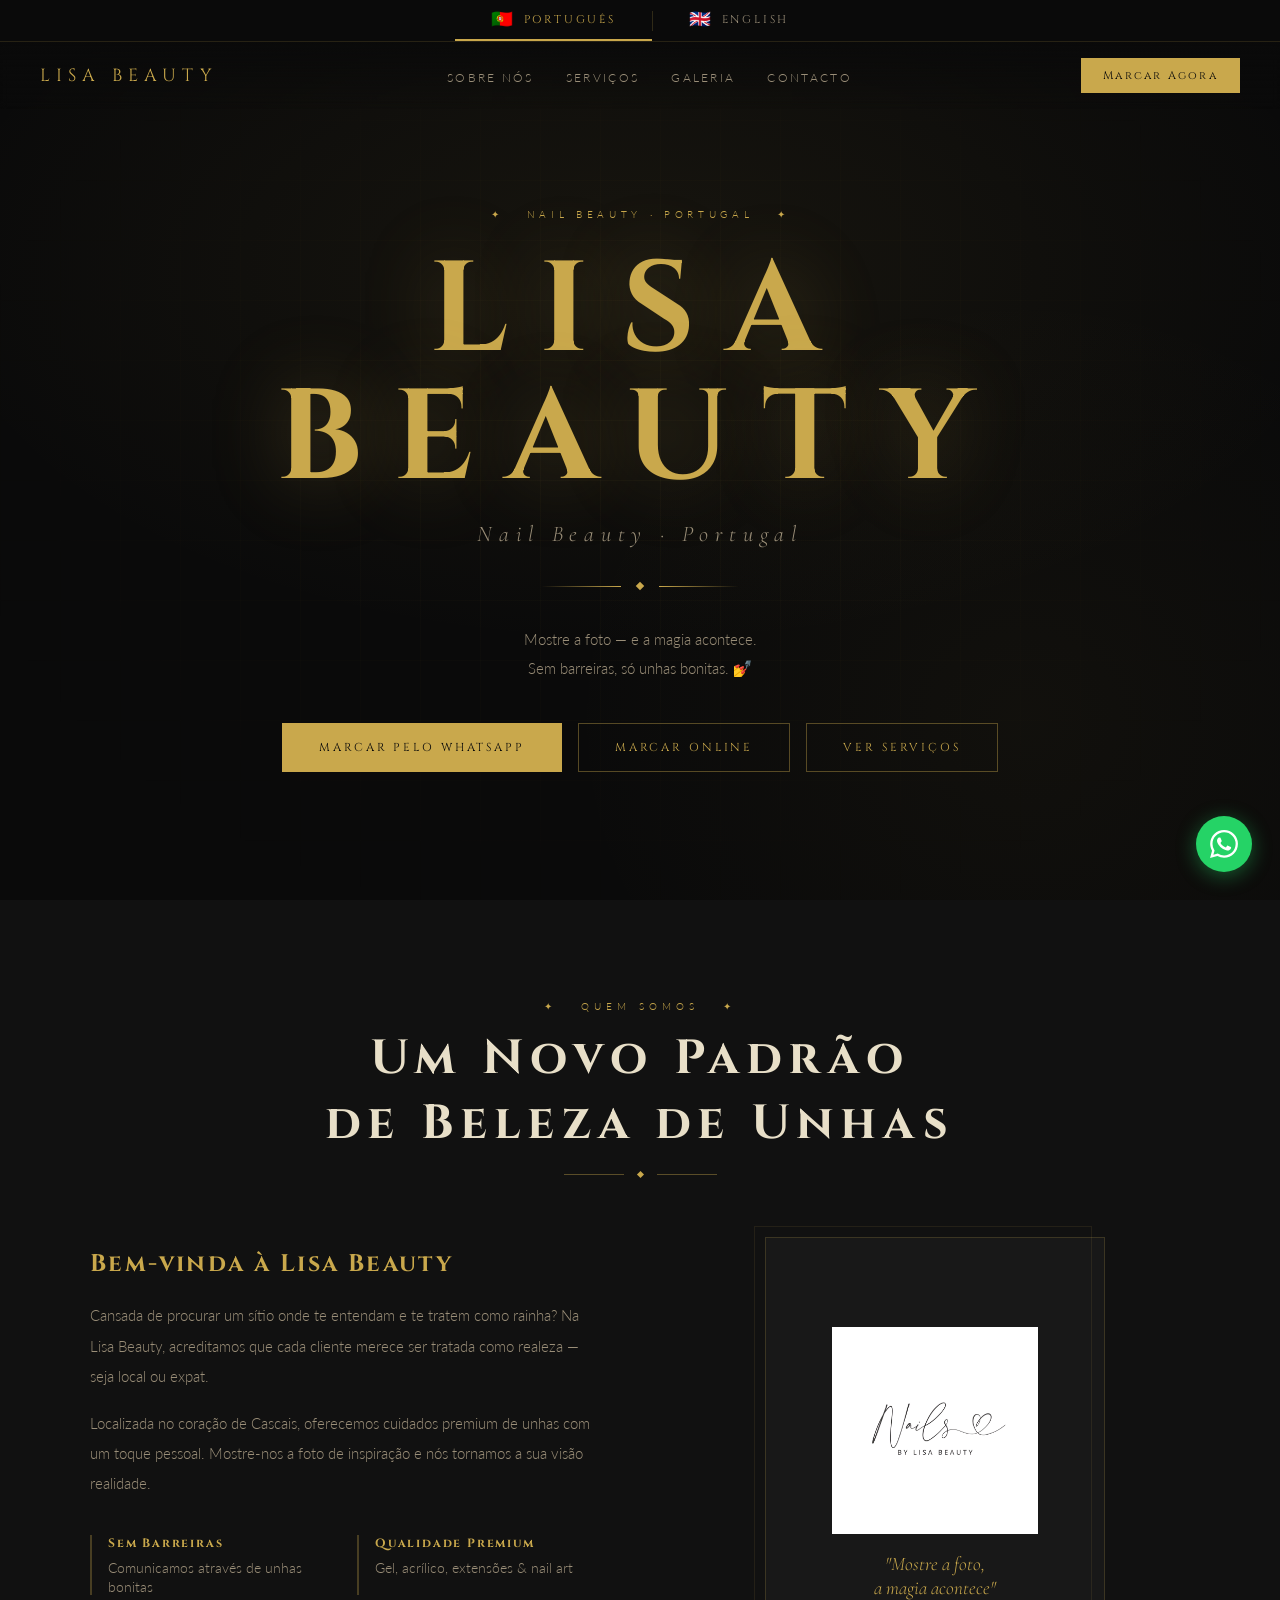
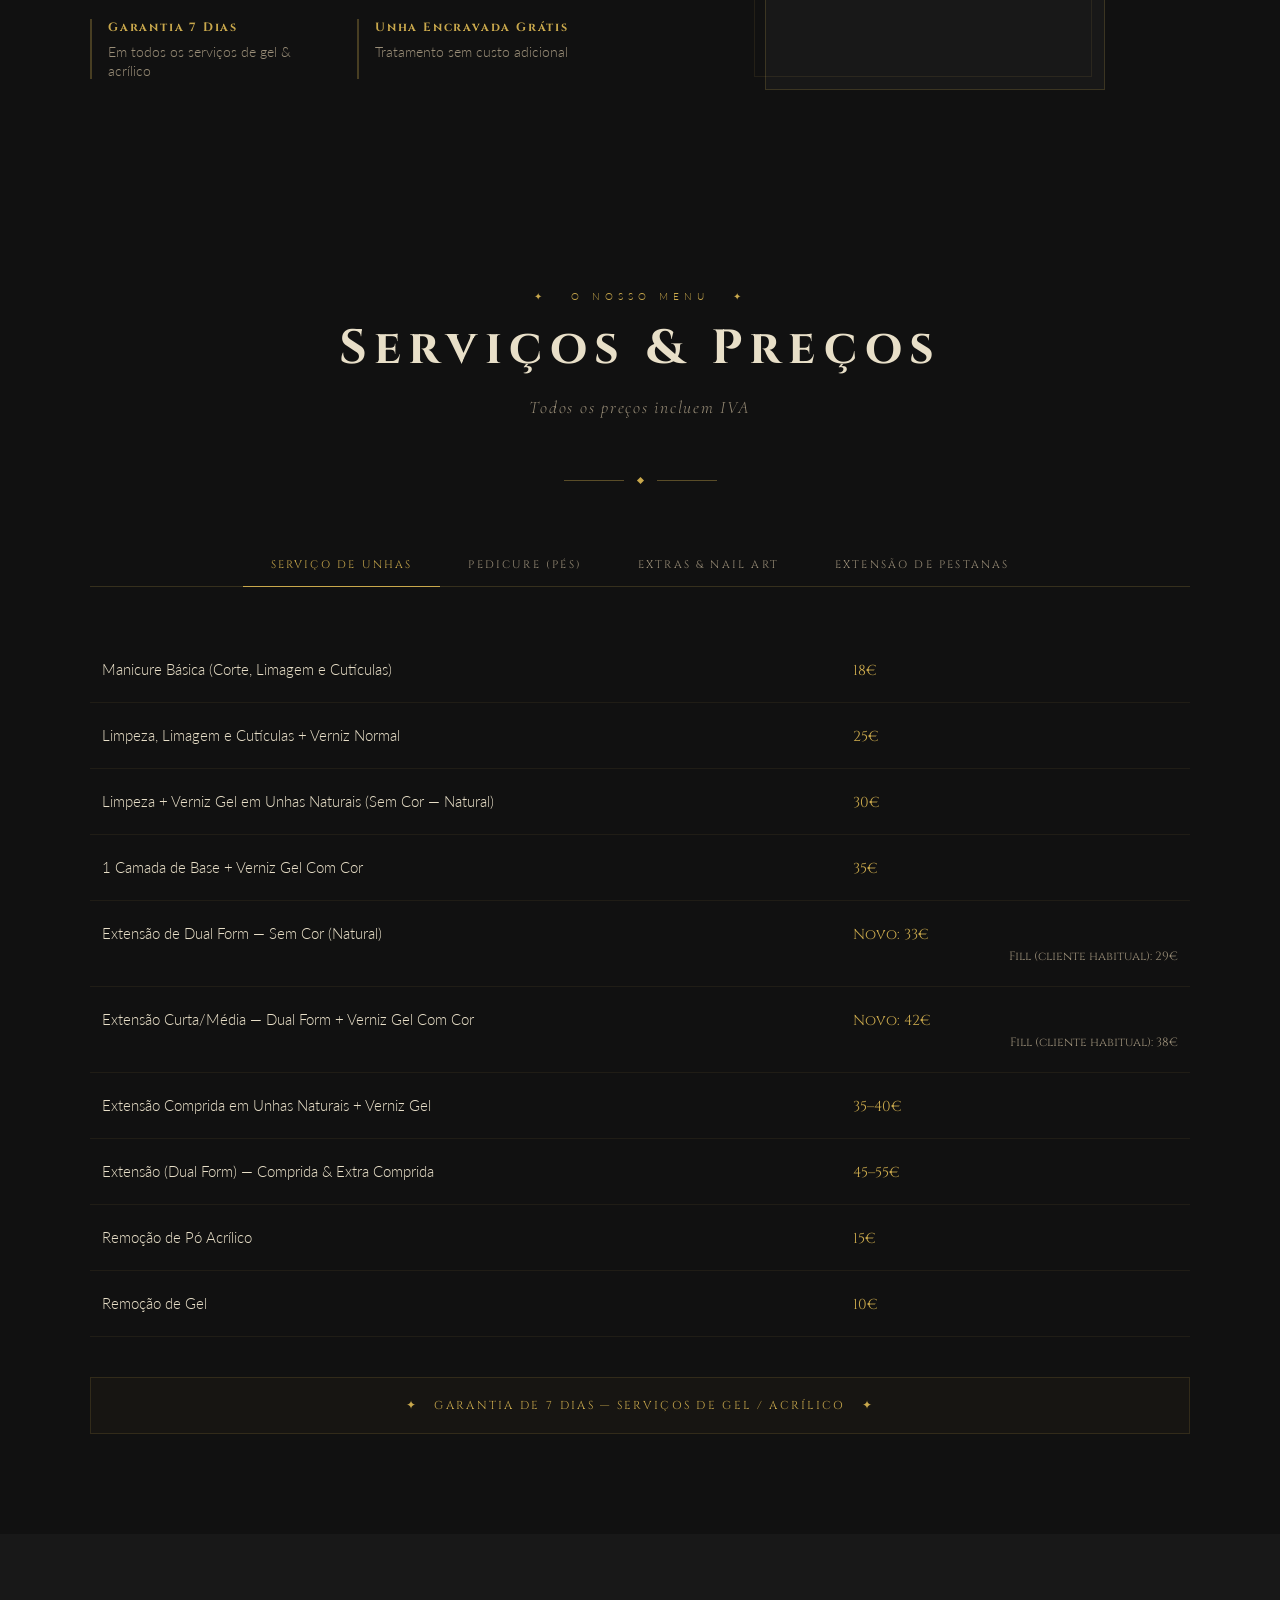
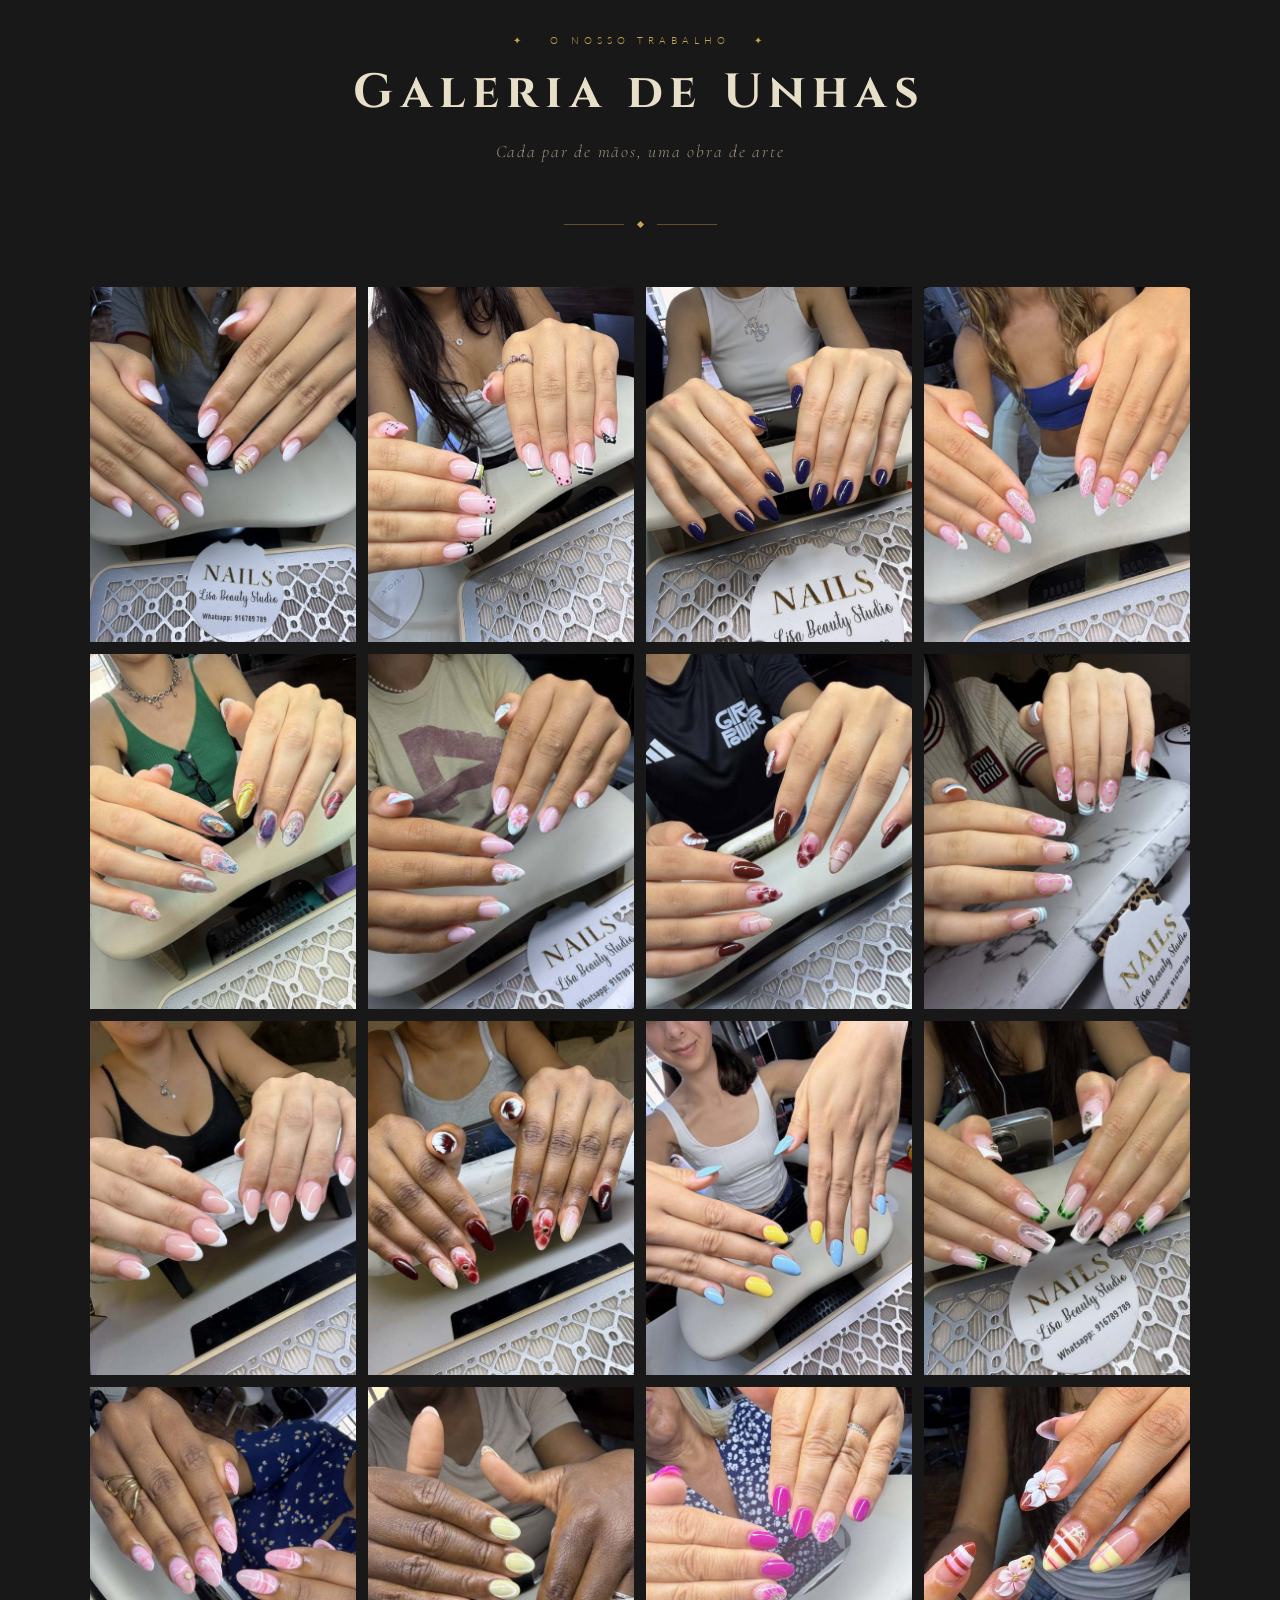
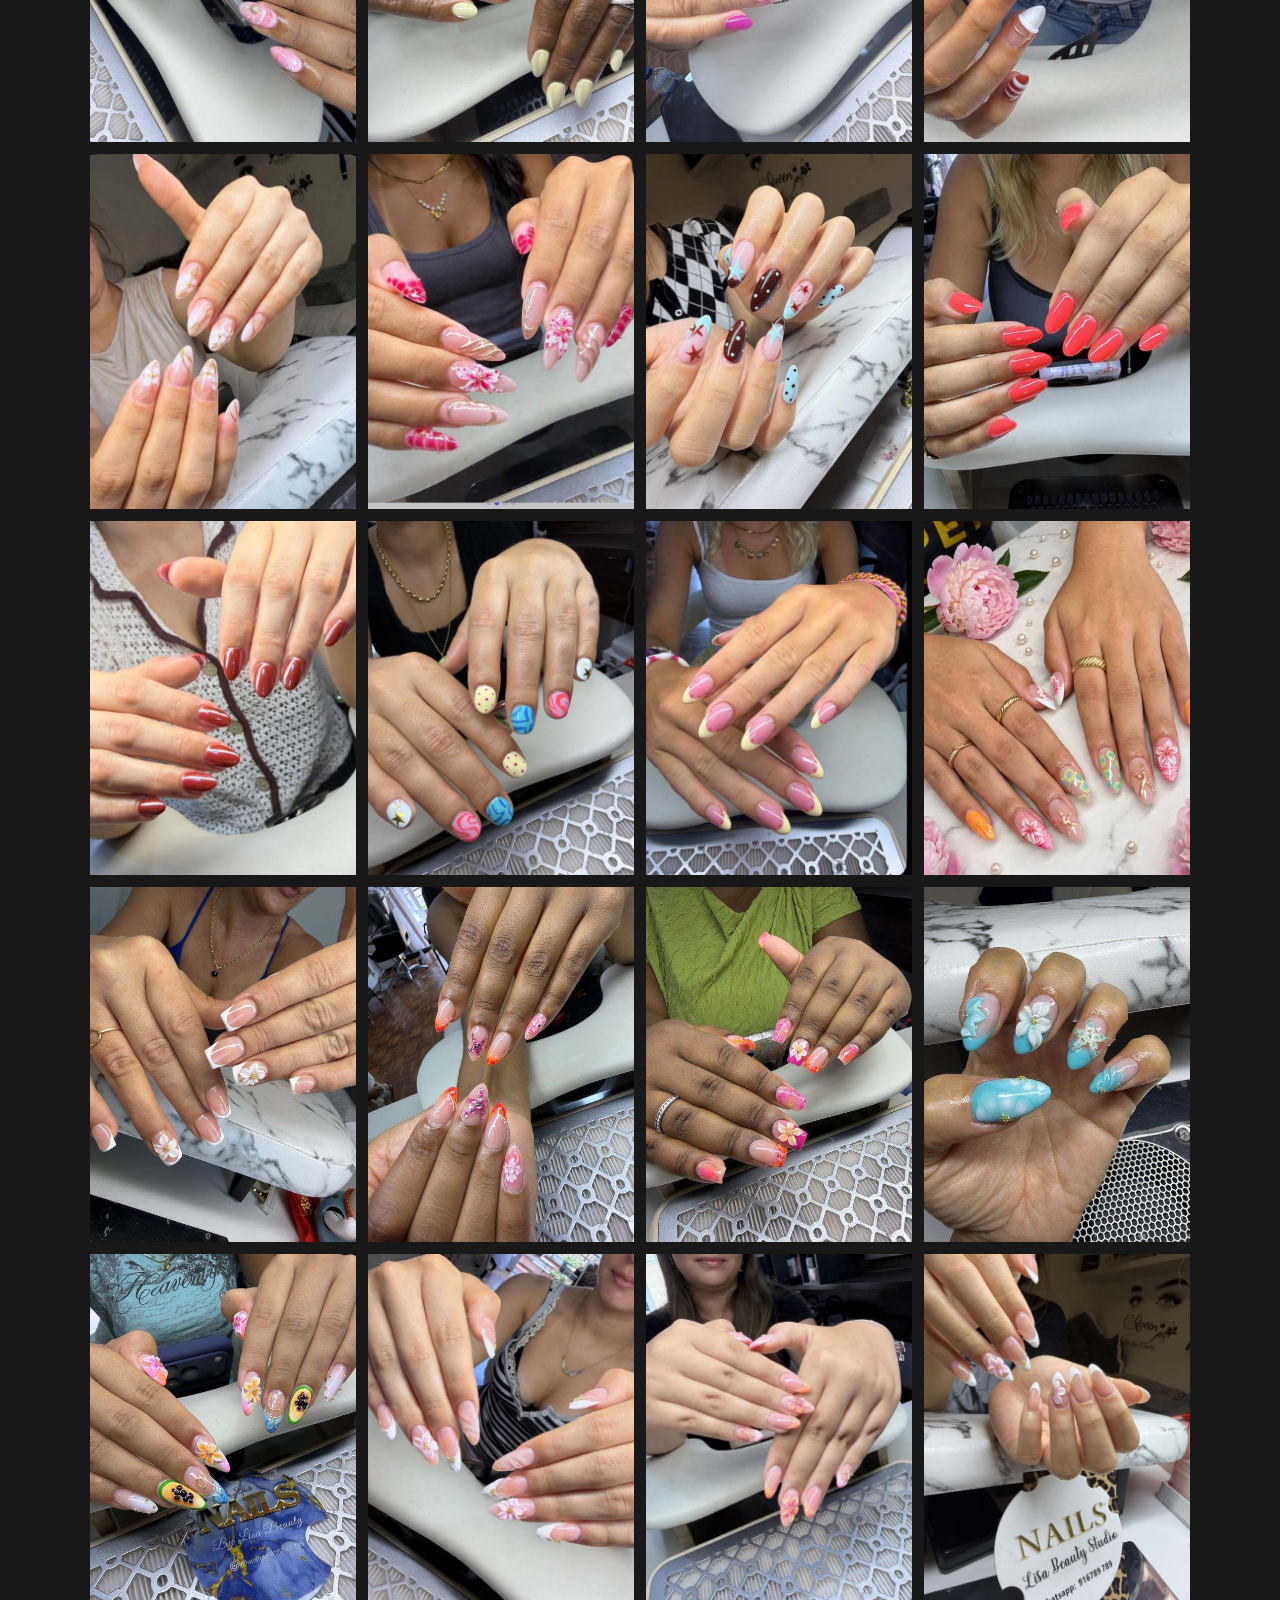
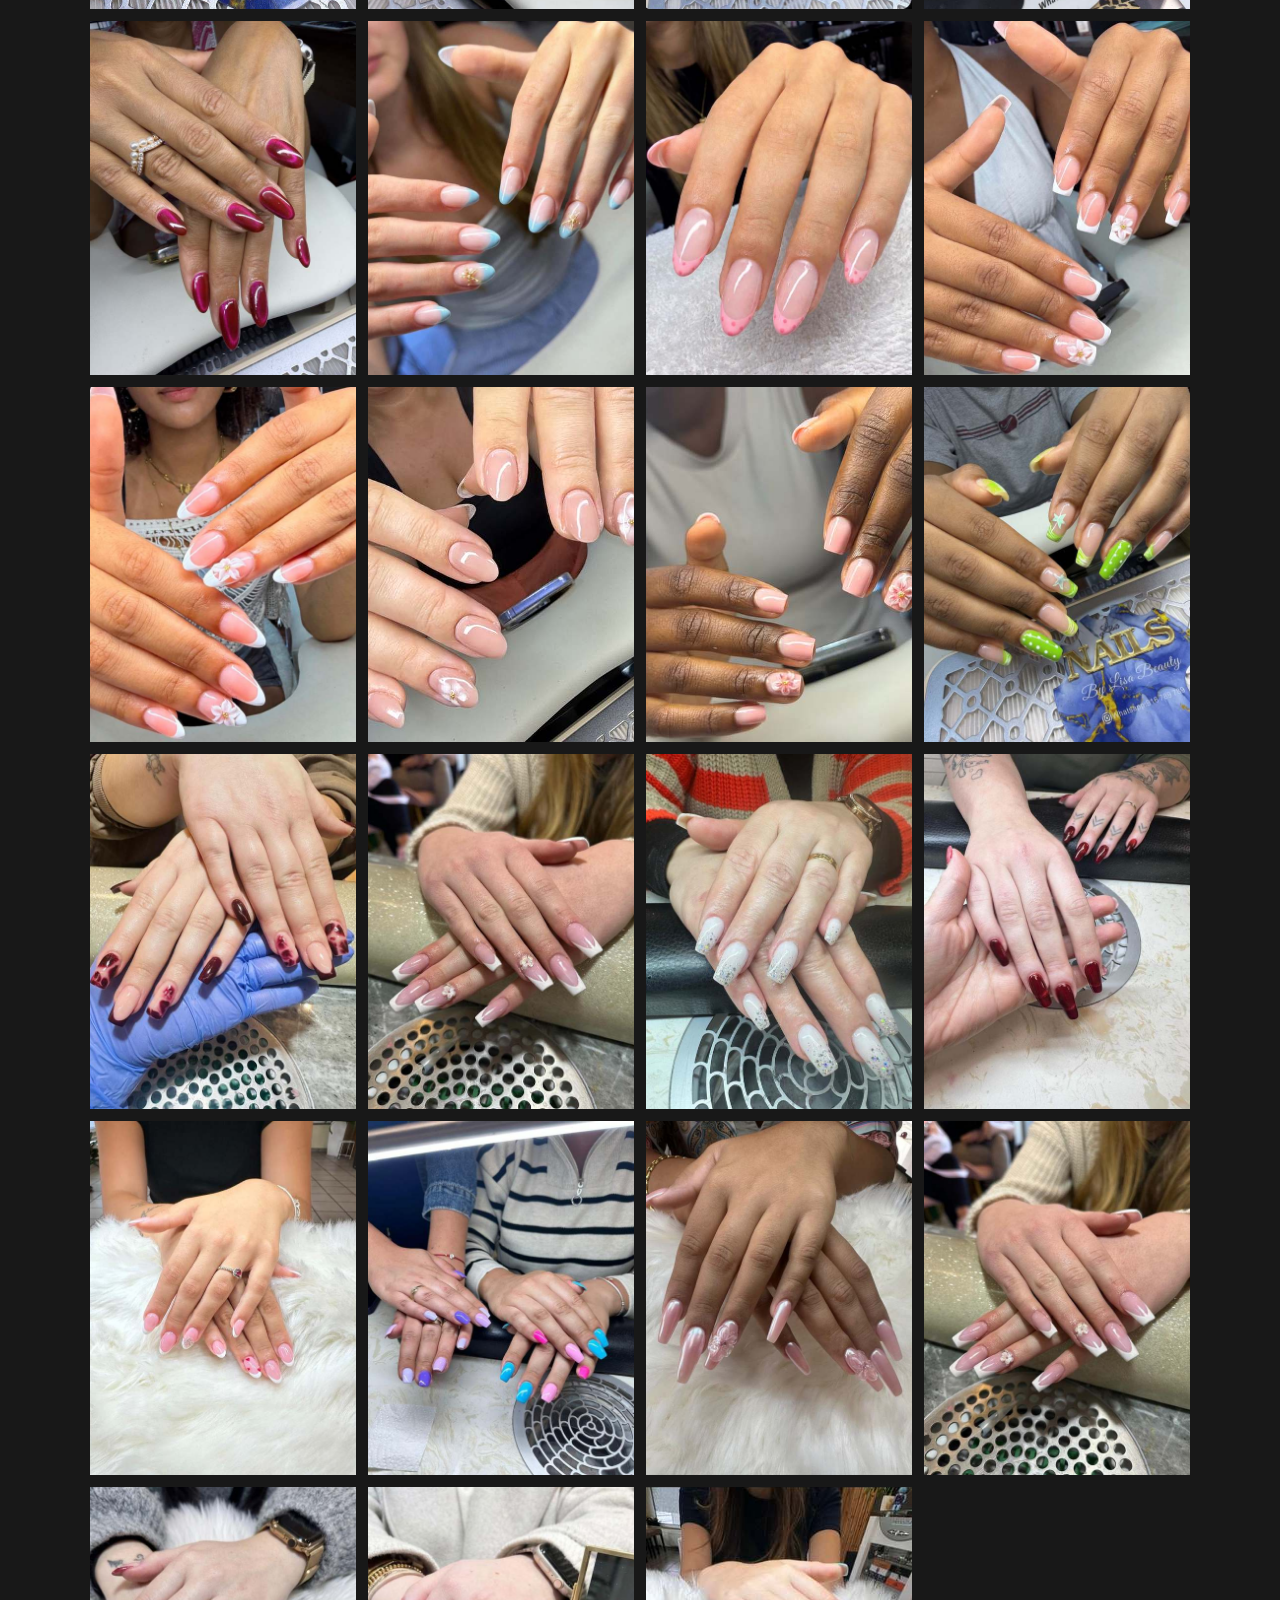
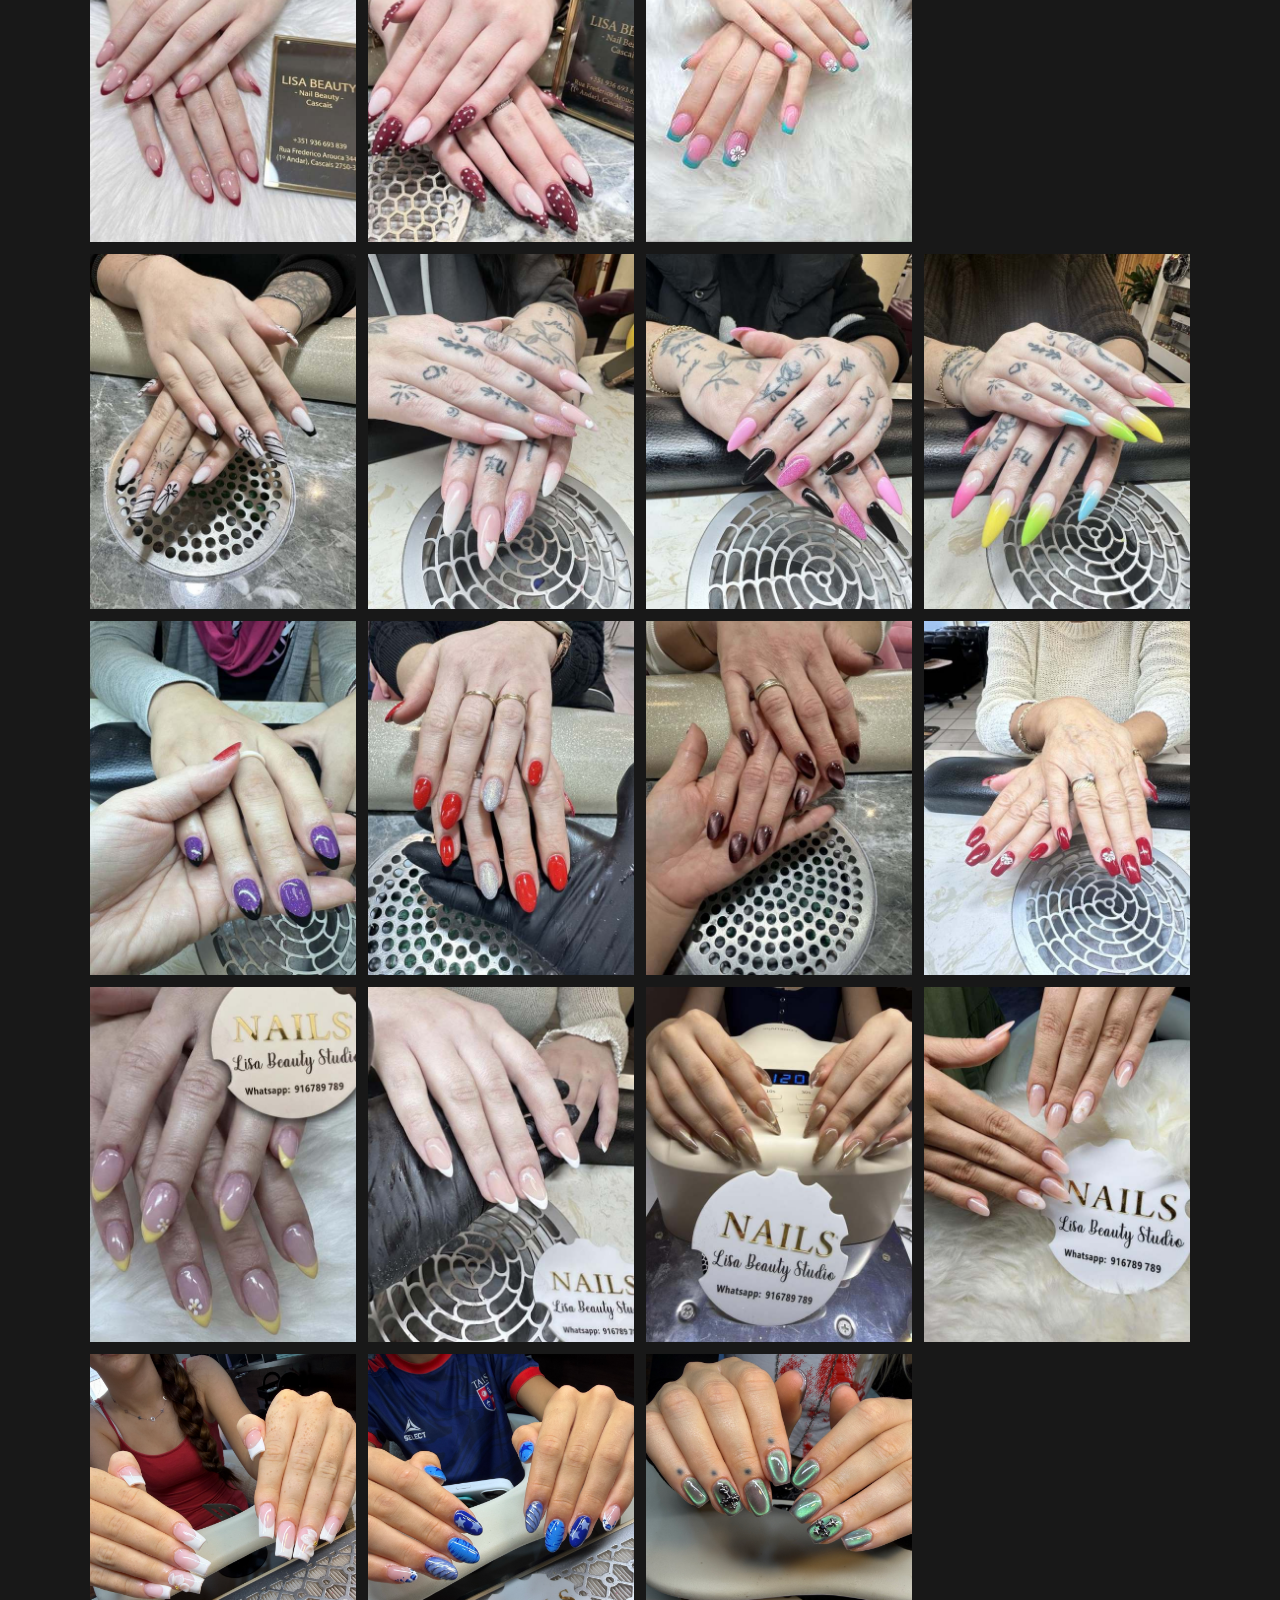
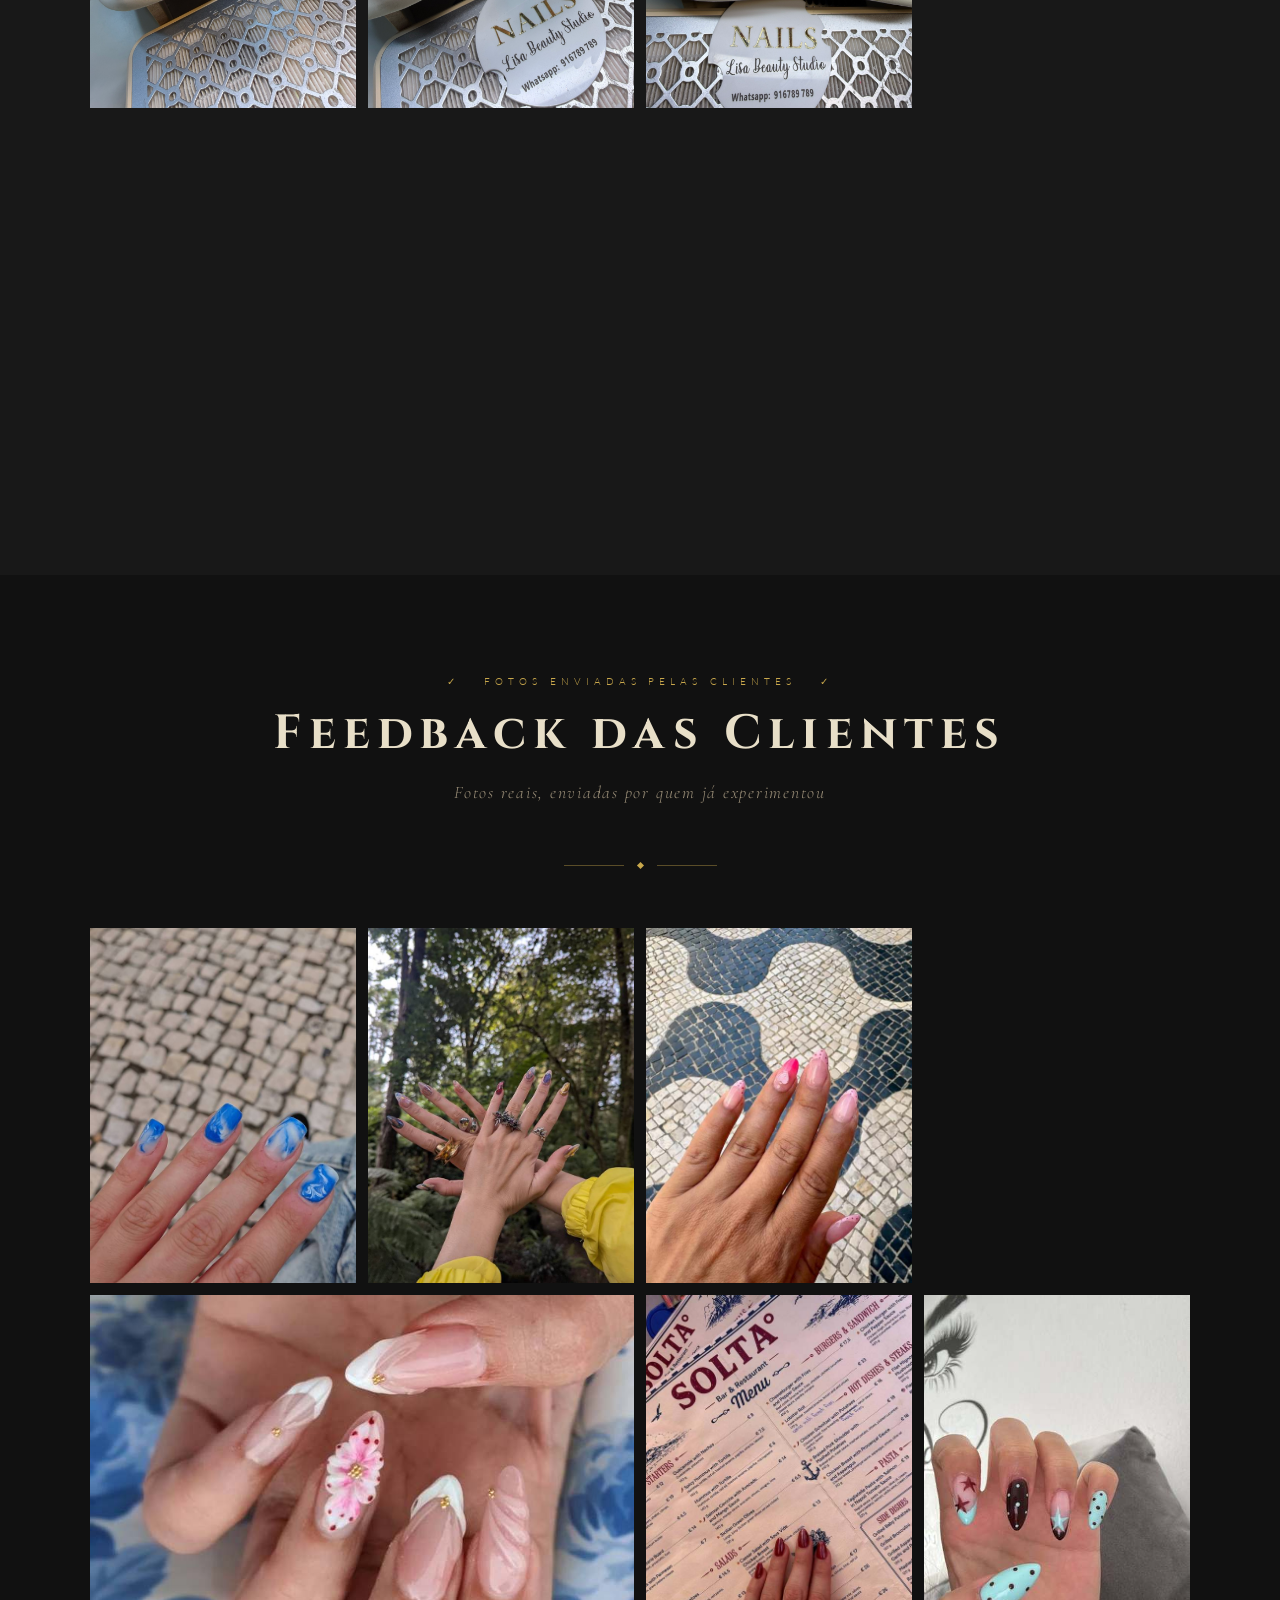
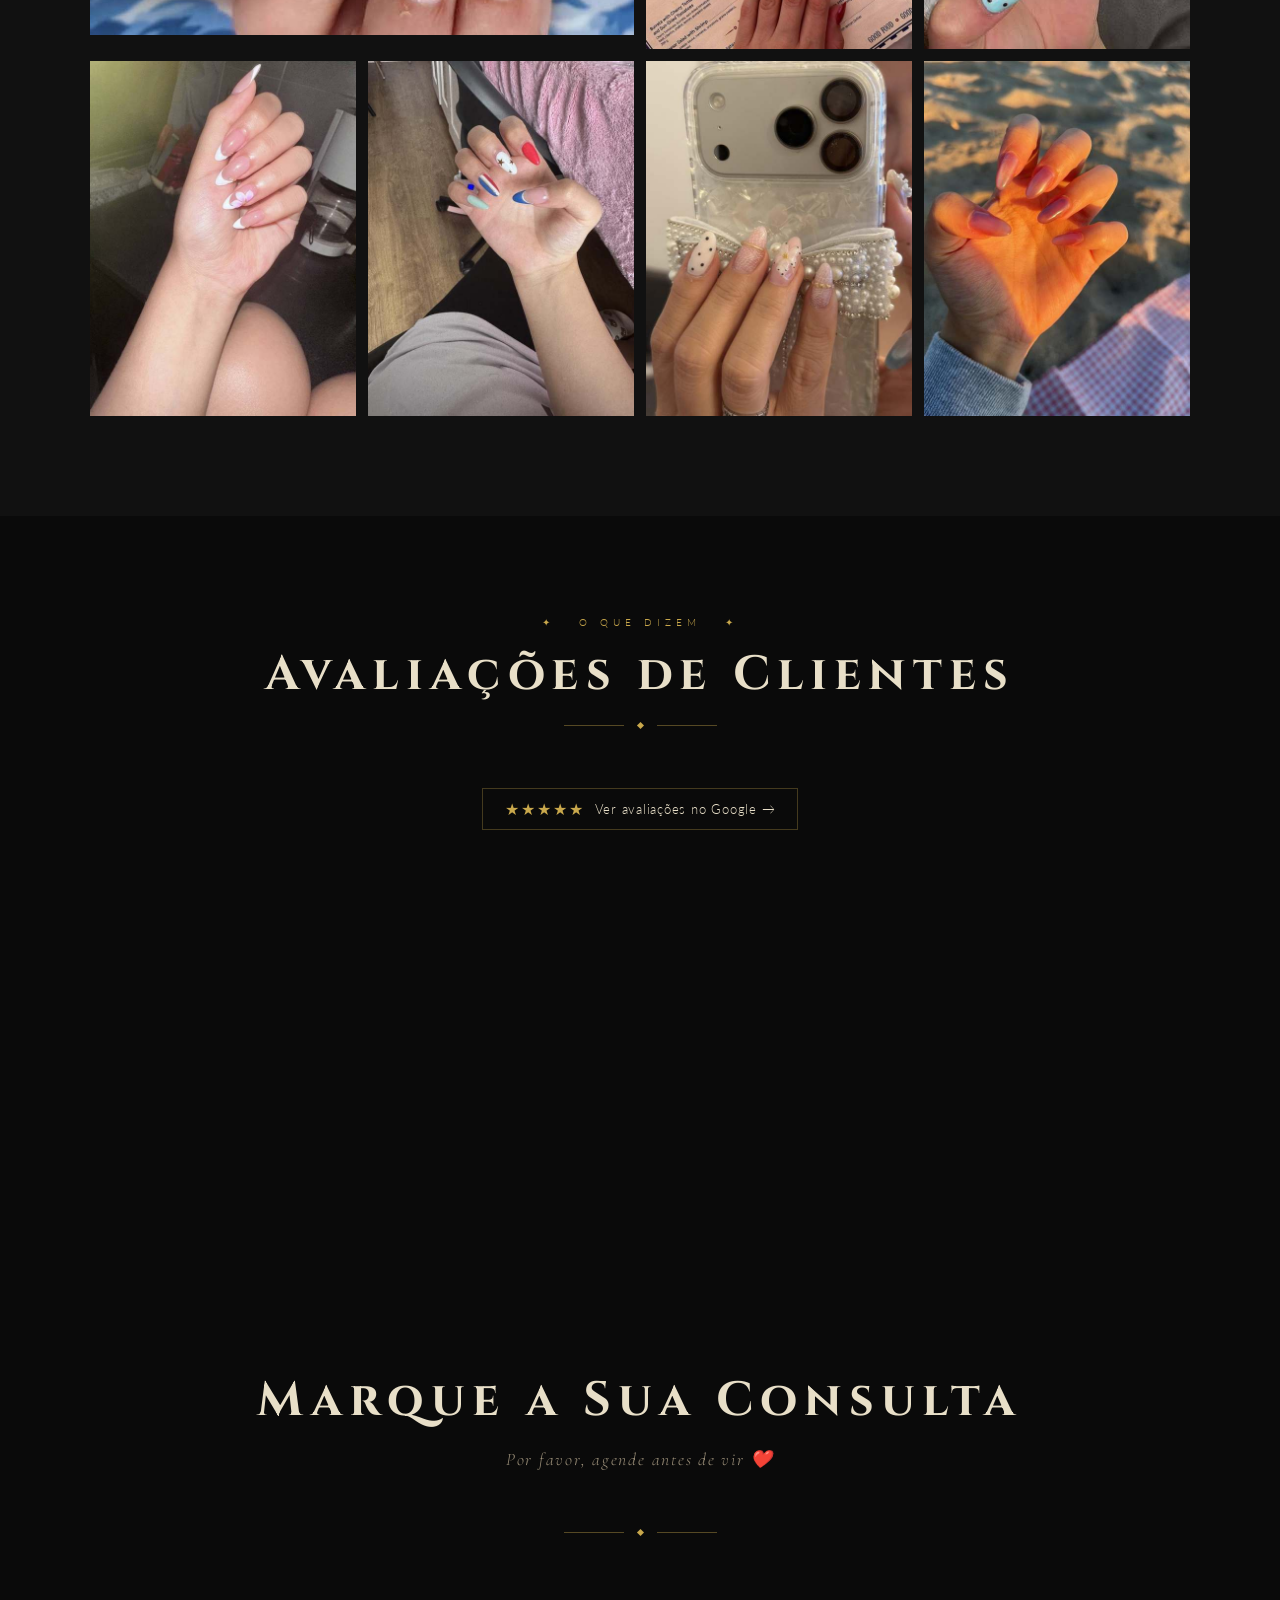
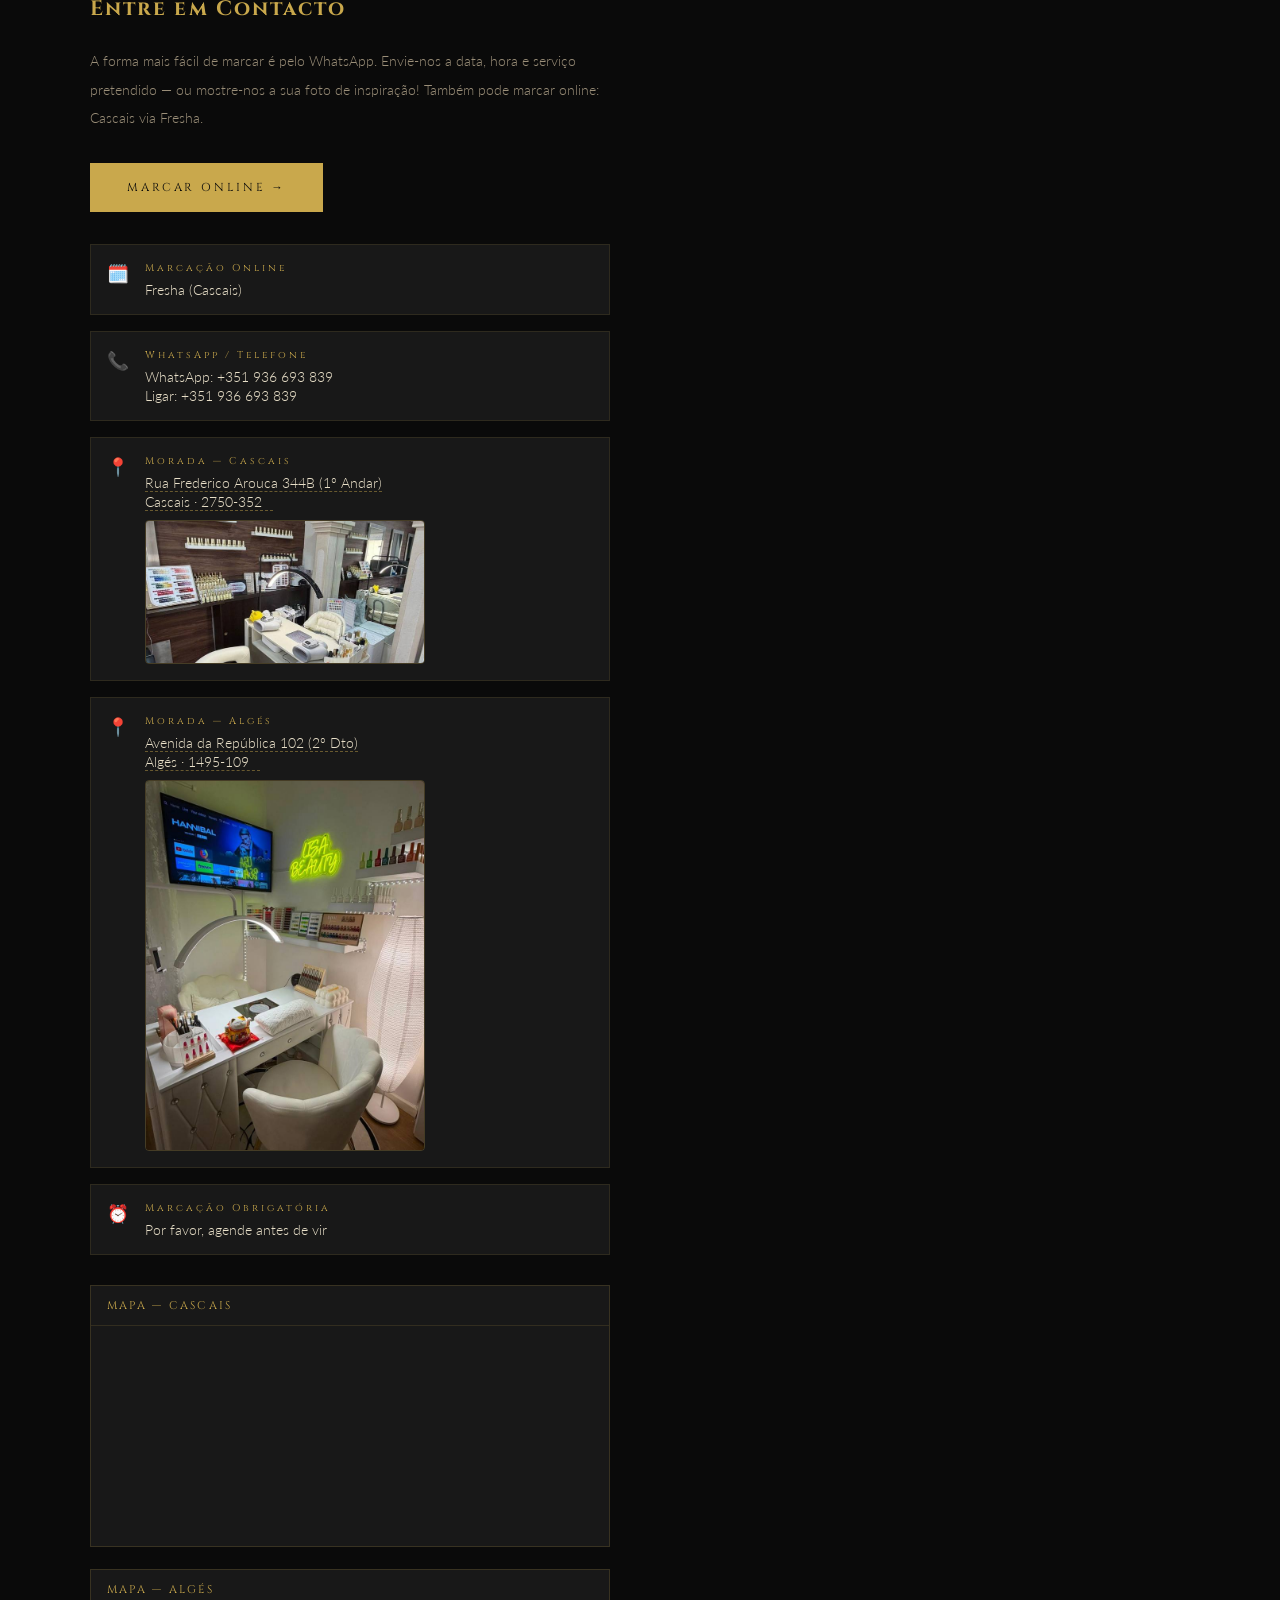
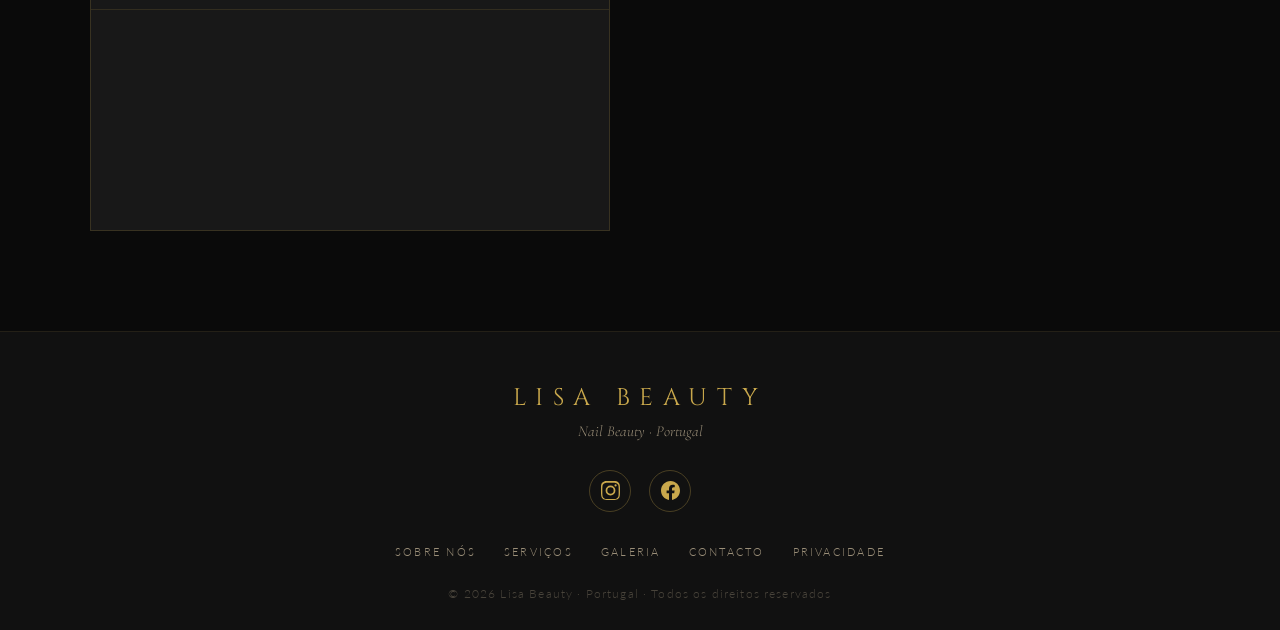
==== index.html @ 46f369a6 "Add files via upload" ====
<!DOCTYPE html>
<html lang="pt-PT">
<head>
<meta charset="UTF-8">
<meta name="viewport" content="width=device-width, initial-scale=1.0">
<title>Lisa Beauty · Nail Beauty · Portugal</title>
<!-- Google tag (gtag.js) -->
<script async src="https://www.googletagmanager.com/gtag/js?id=AW-18205632597"></script>
<script>
  window.dataLayer = window.dataLayer || [];
  function gtag(){dataLayer.push(arguments);}
  gtag('js', new Date());
  // 'allow_enhanced_conversions' MUST be true for Enhanced Conversions (Step 3)
  gtag('config', 'AW-18205632597', { 'allow_enhanced_conversions': true });
</script>

<!-- Event snippet for "Book appointment (2)" now lives on obrigado.html
     (thank-you page). It was firing here on every homepage load before,
     which counted every visitor as a conversion — moved so it only
     fires when someone actually finishes the WhatsApp booking form. -->

<!-- ============================================================
     LISA BEAUTY - GOOGLE ADS CONVERSION TRACKING (v2)
     1) gtag_report_conversion : fires click conversions safely (beacon)
     2) Enhanced Conversions   : SHA-256 hashed email/phone (Step 3)
     3) Booking widget listener: redirects to thank-you page (Step 1)
     ============================================================ -->
<script>
/* ----------------------------------------------------------
   1) CLICK CONVERSIONS (WhatsApp buttons)
   FIX: the old version used event_callback + window.location,
   which navigated the CURRENT tab even though the link already
   opened WhatsApp in a NEW tab (target="_blank"). Result:
   WhatsApp opened twice and hits were sometimes lost.
   'transport_type: beacon' guarantees the hit is delivered
   even if the browser navigates away immediately (fixes
   "conversion loss" on iPhone/Safari).
   ---------------------------------------------------------- */
function gtag_report_conversion(url) {
  // Conversion 1: WhatsApp button click
  gtag('event', 'conversion', {
    'send_to': 'AW-18205632597/nLTXCN_f57kcENXQj-1D',
    'transport_type': 'beacon'
  });
  // Conversion 2: Contact (1)
  gtag('event', 'conversion', {
    'send_to': 'AW-18205632597/2NX9CL6IxbocENXQj-lD',
    'value': 1.0,
    'currency': 'EUR',
    'transport_type': 'beacon'
  });
  return true; // let the link's default behavior open WhatsApp normally
}

/* ----------------------------------------------------------
   2) ENHANCED CONVERSIONS HELPERS (Step 3)
   Google requires data to be NORMALIZED then SHA-256 hashed:
   - email : trim + lowercase
   - phone : E.164 format (+351XXXXXXXXX) BEFORE hashing
   - names : trim + lowercase
   Hashing is done locally with the browser's Web Crypto API,
   so raw personal data never leaves the page unhashed.
   ---------------------------------------------------------- */
async function lbSha256(value) {
  const data = new TextEncoder().encode(value);
  const digest = await crypto.subtle.digest('SHA-256', data);
  return Array.from(new Uint8Array(digest))
    .map(b => b.toString(16).padStart(2, '0'))
    .join('');
}

function lbNormalizeEmail(email) {
  return (email || '').trim().toLowerCase();
}

// Converts Portuguese phone inputs to E.164 (+351...) -> required by Google
function lbNormalizePhone(phone) {
  let digits = (phone || '').replace(/[^0-9+]/g, '');
  if (digits.startsWith('00')) digits = '+' + digits.slice(2);   // 00351... -> +351...
  if (!digits.startsWith('+')) {
    if (digits.length === 9) digits = '+351' + digits;           // 9XXXXXXXX -> +3519XXXXXXXX
    else if (digits.startsWith('351')) digits = '+' + digits;    // 351... -> +351...
    else if (digits.length > 0) digits = '+' + digits;
  }
  return digits.length >= 10 ? digits : '';
}

/* Builds the hashed user_data object and gives it to gtag.
   Returns the object so it can also be saved for the thank-you page. */
async function lbSetEnhancedUserData(fields) {
  const userData = {};
  const email = lbNormalizeEmail(fields.email);
  if (email && email.includes('@')) {
    userData.sha256_email_address = await lbSha256(email);
  }
  const phone = lbNormalizePhone(fields.phone);
  if (phone) {
    userData.sha256_phone_number = await lbSha256(phone);
  }
  const name = (fields.name || '').trim().toLowerCase();
  if (name) {
    const parts = name.split(/\s+/);
    userData.address = {
      sha256_first_name: await lbSha256(parts[0]),
      sha256_last_name: await lbSha256(parts[parts.length - 1]),
      country: 'PT'
    };
  }
  if (Object.keys(userData).length > 0) {
    gtag('set', 'user_data', userData); // attaches hashed data to following events
    try { // also save it for the thank-you page conversion (same tab)
      sessionStorage.setItem('lb_user_data', JSON.stringify(userData));
    } catch (e) {}
  }
  return userData;
}

</script>

<meta name="description" content="Lisa Beauty — salão de unhas em Cascais e Algés. Manicure, pedicure, extensões de gel e acrílico, nail art e extensões de pestanas. Mostre a foto de inspiração e nós fazemos. Marque pelo WhatsApp: +351 936 693 839.">
<link rel="canonical" href="index.html">
<meta name="robots" content="index, follow">
<meta name="theme-color" content="#0d0d0d">
<meta name="geo.region" content="PT-11">
<meta name="geo.placename" content="Cascais">

<!-- Favicon (SVG inline - nao precisa de ficheiro extra) -->
<link rel="icon" href="data:image/svg+xml,%3Csvg xmlns='http://www.w3.org/2000/svg' viewBox='0 0 64 64'%3E%3Crect width='64' height='64' rx='12' fill='%230d0d0d'/%3E%3Ctext x='32' y='43' font-family='Georgia,serif' font-size='34' font-weight='bold' fill='%23c9a84c' text-anchor='middle'%3ELB%3C/text%3E%3C/svg%3E">
<link rel="apple-touch-icon" href="og-image.html">

<!-- Open Graph (WhatsApp / Facebook / Instagram) -->
<meta property="og:type" content="website">
<meta property="og:site_name" content="Lisa Beauty">
<meta property="og:locale" content="pt_PT">
<meta property="og:locale:alternate" content="en_GB">
<meta property="og:url" content="index.html">
<meta property="og:title" content="Lisa Beauty · Unhas em Cascais &amp; Algés">
<meta property="og:description" content="Manicure, extensões de gel e acrílico, nail art e pestanas. Mostre a foto — e a magia acontece. Marque pelo WhatsApp.">
<meta property="og:image" content="og-image.html">
<meta property="og:image:width" content="1200">
<meta property="og:image:height" content="630">
<meta property="og:image:alt" content="Unhas feitas na Lisa Beauty, Cascais">

<!-- Twitter / X -->
<meta name="twitter:card" content="summary_large_image">
<meta name="twitter:title" content="Lisa Beauty · Unhas em Cascais &amp; Algés">
<meta name="twitter:description" content="Manicure, extensões de gel e acrílico, nail art e pestanas. Mostre a foto — e a magia acontece.">
<meta name="twitter:image" content="og-image.html">

<!-- JSON-LD: NailSalon (Cascais + Algés) -->
<script type="application/ld+json">
{
  "@context": "https://schema.org",
  "@graph": [
    {
      "@type": "NailSalon",
      "@id": "https://lisabeautynails.net/#cascais",
      "name": "Lisa Beauty Nail — Cascais",
      "image": "https://lisabeautynails.net/og-image.jpg",
      "url": "https://lisabeautynails.net/",
      "telephone": "+351936693839",
      "priceRange": "€€",
      "currenciesAccepted": "EUR",
      "address": {
        "@type": "PostalAddress",
        "streetAddress": "Rua Frederico Arouca 344B, 1º Andar",
        "addressLocality": "Cascais",
        "postalCode": "2750-352",
        "addressCountry": "PT"
      },
      "geo": { "@type": "GeoCoordinates", "latitude": 38.6979, "longitude": -9.4215 },
      "areaServed": ["Cascais", "Estoril", "Carcavelos", "Parede"],
      "sameAs": [
        "https://www.instagram.com/___lisa.beauty",
        "https://www.facebook.com/share/1DHKusgs8n/"
      ],
      "hasMap": "https://maps.app.goo.gl/UG8kZFoNpPSi8kuB8",
      "makesOffer": [
        { "@type": "Offer", "itemOffered": { "@type": "Service", "name": "Manicure Básica" }, "price": "18", "priceCurrency": "EUR" },
        { "@type": "Offer", "itemOffered": { "@type": "Service", "name": "Verniz Gel em Unhas Naturais" }, "price": "30", "priceCurrency": "EUR" },
        { "@type": "Offer", "itemOffered": { "@type": "Service", "name": "Extensão de Dual Form" }, "price": "33", "priceCurrency": "EUR" }
      ]
    },
    {
      "@type": "NailSalon",
      "@id": "https://lisabeautynails.net/#alges",
      "name": "Lisa Beauty Nail — Algés",
      "image": "https://lisabeautynails.net/og-image.jpg",
      "url": "https://lisabeautynails.net/",
      "telephone": "+351936693839",
      "priceRange": "€€",
      "address": {
        "@type": "PostalAddress",
        "streetAddress": "Avenida da República 102, 2º Dto",
        "addressLocality": "Algés",
        "postalCode": "1495-109",
        "addressCountry": "PT"
      },
      "areaServed": ["Algés", "Oeiras", "Belém", "Lisboa"],
      "openingHoursSpecification": [
        {
          "@type": "OpeningHoursSpecification",
          "dayOfWeek": ["Monday","Tuesday","Wednesday","Thursday","Friday","Saturday","Sunday"],
          "opens": "09:00", "closes": "12:00"
        },
        {
          "@type": "OpeningHoursSpecification",
          "dayOfWeek": ["Monday","Tuesday","Wednesday","Thursday","Friday","Saturday","Sunday"],
          "opens": "18:00", "closes": "20:00"
        }
      ]
    }
  ]
}
</script>

<link href="https://fonts.googleapis.com/css2?family=Cormorant+Garamond:ital,wght@0,300;0,400;0,600;1,300;1,400&amp;family=Cinzel:wght@400;600;700&amp;family=Lato:wght@300;400&amp;display=swap" rel="stylesheet">
<link rel="stylesheet" href="css/style.css">

<!-- Meta Pixel Code -->
<script>
!function(f,b,e,v,n,t,s)
{if(f.fbq)return;n=f.fbq=function(){n.callMethod?
n.callMethod.apply(n,arguments):n.queue.push(arguments)};
if(!f._fbq)f._fbq=n;n.push=n;n.loaded=!0;n.version='2.0';
n.queue=[];t=b.createElement(e);t.async=!0;
t.src=v;s=b.getElementsByTagName(e)[0];
s.parentNode.insertBefore(t,s)}(window, document,'script',
'../connect.facebook.net/en_US/fbevents.js');
fbq('init', '987047760923147');
fbq('track', 'PageView');
</script>
<noscript><img height="1" width="1" style="display:none"
src="https://www.facebook.com/tr?id=987047760923147&amp;ev=PageView&amp;noscript=1"
/></noscript>
<!-- End Meta Pixel Code -->
</head>
<body>
<div data-include="partials/header.html"></div>
<div data-include="partials/hero.html"></div>
<div data-include="partials/about.html"></div>
<div data-include="partials/services.html"></div>
<div data-include="partials/gallery.html"></div>
<div data-include="partials/feedback.html"></div>
<div data-include="partials/reviews.html"></div>
<div data-include="partials/booking.html"></div>
<div data-include="partials/footer.html"></div>
<script src="js/loader.js"></script>
</body>
</html>
---- css/style.css ----
:root {
    --gold: #c9a84c; --gold-light: #e8c97a; --gold-dark: #8a6b2a;
    --black: #0a0a0a; --dark: #111111; --dark2: #181818; --dark3: #1e1e1e;
    --text: #e8dfc8; --text-muted: #9a8e78;
  }
  * { margin: 0; padding: 0; box-sizing: border-box; }
  html { scroll-behavior: smooth; }
  body { background: var(--black); color: var(--text); font-family: 'Lato', sans-serif; font-weight: 300; overflow-x: hidden; }

  /* LANG SWITCHER BAR */
  .lang-bar {
    position: fixed; top: 0; left: 0; right: 0; z-index: 200;
    display: flex; justify-content: center; align-items: center;
    background: var(--black);
    border-bottom: 1px solid rgba(201,168,76,0.15);
    padding: 0;
    height: 42px;
  }
  .lang-btn {
    display: flex; align-items: center; gap: 8px;
    padding: 0 36px; height: 100%;
    font-family: 'Cinzel', serif;
    font-size: 0.7rem;
    letter-spacing: 0.25em;
    text-transform: uppercase;
    cursor: pointer;
    border: none;
    background: transparent;
    color: var(--text-muted);
    transition: all 0.3s;
    border-bottom: 2px solid transparent;
  }
  .lang-btn .flag { font-size: 1.1rem; }
  .lang-btn.active { color: var(--gold); border-bottom: 2px solid var(--gold); }
  .lang-btn:hover { color: var(--gold); }
  .lang-divider { width: 1px; height: 20px; background: rgba(201,168,76,0.2); }

  /* NAV */
  nav {
    position: fixed; top: 42px; left: 0; right: 0; z-index: 100;
    padding: 16px 40px;
    display: flex; align-items: center; justify-content: space-between;
    background: linear-gradient(to bottom, rgba(10,10,10,0.97), transparent);
    backdrop-filter: blur(4px);
  }
  .nav-logo { font-family: 'Cinzel', serif; font-size: 1.1rem; letter-spacing: 0.35em; color: var(--gold); text-decoration: none; }
  .nav-links { display: flex; gap: 32px; list-style: none; }
  .nav-links a { font-size: 0.72rem; letter-spacing: 0.2em; text-transform: uppercase; color: var(--text-muted); text-decoration: none; transition: color 0.3s; }
  .nav-links a:hover { color: var(--gold); }
  .nav-book { font-family: 'Cinzel', serif; font-size: 0.7rem; letter-spacing: 0.2em; color: var(--black); background: var(--gold); padding: 10px 22px; text-decoration: none; transition: background 0.3s; }
  .nav-book:hover { background: var(--gold-light); }

  /* HERO */
  #hero { min-height: 100vh; display: flex; flex-direction: column; align-items: center; justify-content: center; text-align: center; position: relative; overflow: hidden; padding: 160px 20px 80px; }
  .hero-bg { position: absolute; inset: 0; background: radial-gradient(ellipse 80% 60% at 50% 30%, rgba(201,168,76,0.07) 0%, transparent 70%), radial-gradient(ellipse 60% 80% at 80% 80%, rgba(201,168,76,0.04) 0%, transparent 60%), var(--black); }
  .hero-lines { position: absolute; inset: 0; pointer-events: none; background-image: linear-gradient(rgba(201,168,76,0.04) 1px, transparent 1px), linear-gradient(90deg, rgba(201,168,76,0.04) 1px, transparent 1px); background-size: 60px 60px; mask-image: radial-gradient(ellipse 80% 80% at 50% 50%, black 0%, transparent 70%); }
  .hero-content { position: relative; z-index: 2; }
  .hero-tag { font-size: 0.65rem; letter-spacing: 0.45em; text-transform: uppercase; color: var(--gold); margin-bottom: 28px; opacity: 0; animation: fadeUp 1s 0.2s forwards; }
  .hero-title { font-family: 'Cinzel', serif; font-size: clamp(3.5rem, 10vw, 8rem); font-weight: 700; letter-spacing: 0.25em; color: var(--gold); line-height: 1; text-shadow: 0 0 80px rgba(201,168,76,0.3); opacity: 0; animation: fadeUp 1s 0.4s forwards; }
  .hero-sub { font-family: 'Cormorant Garamond', serif; font-style: italic; font-size: clamp(1rem, 2.5vw, 1.4rem); color: var(--text-muted); letter-spacing: 0.3em; margin-top: 16px; opacity: 0; animation: fadeUp 1s 0.6s forwards; }
  .hero-divider { display: flex; align-items: center; gap: 16px; margin: 36px auto; width: fit-content; opacity: 0; animation: fadeUp 1s 0.8s forwards; }
  .hero-divider-line { width: 80px; height: 1px; background: linear-gradient(to right, transparent, var(--gold)); }
  .hero-divider-line.r { background: linear-gradient(to left, transparent, var(--gold)); }
  .hero-divider-diamond { width: 6px; height: 6px; background: var(--gold); transform: rotate(45deg); }
  .hero-desc { font-size: 0.95rem; line-height: 1.9; color: var(--text-muted); max-width: 520px; margin: 0 auto 40px; opacity: 0; animation: fadeUp 1s 1s forwards; }
  .hero-cta { display: flex; gap: 16px; justify-content: center; flex-wrap: wrap; opacity: 0; animation: fadeUp 1s 1.2s forwards; }

  .btn-primary { font-family: 'Cinzel', serif; font-size: 0.72rem; letter-spacing: 0.25em; text-transform: uppercase; color: var(--black); background: var(--gold); padding: 16px 36px; text-decoration: none; border: 1px solid var(--gold); transition: all 0.3s; cursor: pointer; }
  .btn-primary:hover { background: transparent; color: var(--gold); }
  .btn-secondary { font-family: 'Cinzel', serif; font-size: 0.72rem; letter-spacing: 0.25em; text-transform: uppercase; color: var(--gold); background: transparent; padding: 16px 36px; text-decoration: none; border: 1px solid rgba(201,168,76,0.4); transition: all 0.3s; }
  .btn-secondary:hover { border-color: var(--gold); background: rgba(201,168,76,0.05); }

  /* PROMO BANNER */
  .promo-banner { background: linear-gradient(135deg, var(--gold-dark), var(--gold), var(--gold-dark)); color: var(--black); text-align: center; padding: 18px 20px; font-family: 'Cinzel', serif; font-size: 0.8rem; letter-spacing: 0.2em; }
  .promo-banner span { font-size: 1.1rem; font-weight: 700; }

  /* SECTIONS */
  section { padding: 100px 20px; }
  .section-inner { max-width: 1100px; margin: 0 auto; }
  .section-tag { font-size: 0.62rem; letter-spacing: 0.5em; text-transform: uppercase; color: var(--gold); text-align: center; margin-bottom: 14px; }
  .section-title { font-family: 'Cinzel', serif; font-size: clamp(1.8rem, 4vw, 3rem); text-align: center; color: var(--text); letter-spacing: 0.15em; margin-bottom: 16px; }
  .section-italic { font-family: 'Cormorant Garamond', serif; font-style: italic; font-size: 1.1rem; color: var(--text-muted); text-align: center; margin-bottom: 60px; letter-spacing: 0.1em; }
  .gold-rule { display: flex; align-items: center; gap: 14px; justify-content: center; margin-bottom: 60px; }
  .gold-rule-line { width: 60px; height: 1px; background: var(--gold); opacity: 0.4; }
  .gold-rule-diamond { width: 5px; height: 5px; background: var(--gold); transform: rotate(45deg); }

  /* ABOUT */
  #about { background: var(--dark); }
  .about-grid { display: grid; grid-template-columns: 1fr 1fr; gap: 80px; align-items: center; }
  .about-text h3 { font-family: 'Cinzel', serif; font-size: 1.5rem; color: var(--gold); margin-bottom: 20px; letter-spacing: 0.1em; }
  .about-text p { font-size: 0.95rem; line-height: 2; color: var(--text-muted); margin-bottom: 16px; }
  .about-features { display: grid; grid-template-columns: 1fr 1fr; gap: 24px; margin-top: 36px; }
  .feature-item { border-left: 2px solid rgba(201,168,76,0.3); padding-left: 16px; }
  .feature-item strong { font-family: 'Cinzel', serif; font-size: 0.75rem; letter-spacing: 0.15em; color: var(--gold); display: block; margin-bottom: 6px; }
  .feature-item span { font-size: 0.85rem; color: var(--text-muted); }
  .about-visual { position: relative; display: flex; align-items: center; justify-content: center; }
  .about-box { width: 100%; aspect-ratio: 3/4; max-width: 340px; border: 1px solid rgba(201,168,76,0.2); position: relative; display: flex; align-items: center; justify-content: center; background: var(--dark2); }
  .about-box::before { content: ''; position: absolute; top: -12px; left: -12px; right: 12px; bottom: 12px; border: 1px solid rgba(201,168,76,0.1); }
  .about-box-inner { text-align: center; padding: 40px; }
  .about-box-inner .big-num { font-family: 'Cinzel', serif; font-size: 5rem; color: rgba(201,168,76,0.15); line-height: 1; }
  .about-box-inner p { font-family: 'Cormorant Garamond', serif; font-style: italic; font-size: 1.2rem; color: var(--gold); margin-top: 16px; }

  /* PROMO */
  #promo { background: var(--black); }
  .promo-card { border: 1px solid rgba(201,168,76,0.3); background: linear-gradient(135deg, rgba(201,168,76,0.05), rgba(201,168,76,0.02)); padding: 60px; text-align: center; position: relative; overflow: hidden; max-width: 800px; margin: 0 auto; }
  .promo-card::before { content: ''; position: absolute; top: 0; left: 0; right: 0; height: 1px; background: linear-gradient(to right, transparent, var(--gold), transparent); }
  .promo-badge { display: inline-block; border: 1px solid var(--gold); padding: 6px 20px; font-family: 'Cinzel', serif; font-size: 0.62rem; letter-spacing: 0.4em; color: var(--gold); margin-bottom: 28px; }
  .promo-percent { font-family: 'Cinzel', serif; font-size: clamp(4rem, 12vw, 7rem); font-weight: 700; color: var(--gold); line-height: 1; text-shadow: 0 0 60px rgba(201,168,76,0.4); }
  .promo-card h3 { font-family: 'Cormorant Garamond', serif; font-size: 1.6rem; color: var(--text); margin: 16px 0 12px; letter-spacing: 0.1em; }
  .promo-card p { font-size: 0.9rem; color: var(--text-muted); line-height: 1.8; }
  .promo-date { margin-top: 28px; font-family: 'Cinzel', serif; font-size: 0.75rem; letter-spacing: 0.3em; color: var(--gold); }
  .promo-grid { display: grid; grid-template-columns: 1fr 1fr; gap: 28px; max-width: 1000px; margin: 0 auto; }
  .promo-card-half { max-width: none; padding: 40px 28px; }
  .promo-percent-half { font-size: clamp(3rem, 8vw, 4.5rem); }
  @media (max-width: 700px) { .promo-grid { grid-template-columns: 1fr; } }

  /* SERVICES */
  #services { background: var(--dark); }
  .services-tabs { display: flex; gap: 0; justify-content: center; margin-bottom: 50px; border-bottom: 1px solid rgba(201,168,76,0.2); flex-wrap: wrap; }
  .tab-btn { font-family: 'Cinzel', serif; font-size: 0.68rem; letter-spacing: 0.2em; text-transform: uppercase; color: var(--text-muted); background: none; border: none; padding: 14px 28px; cursor: pointer; position: relative; transition: color 0.3s; }
  .tab-btn::after { content: ''; position: absolute; bottom: -1px; left: 0; right: 0; height: 1px; background: var(--gold); transform: scaleX(0); transition: transform 0.3s; }
  .tab-btn.active { color: var(--gold); }
  .tab-btn.active::after { transform: scaleX(1); }
  .tab-content { display: none; }
  .tab-content.active { display: block; }
  .service-table { width: 100%; border-collapse: collapse; }
  .service-table tbody tr { border-bottom: 1px solid rgba(201,168,76,0.08); transition: background 0.2s; }
  .service-table tbody tr:hover { background: rgba(201,168,76,0.04); }
  .service-table td { padding: 22px 12px; vertical-align: top; }
  .service-name { font-size: 0.92rem; color: var(--text); }
  .service-price { font-family: 'Cinzel', serif; font-size: 0.9rem; color: var(--gold); text-align: right; white-space: nowrap; }
  .service-price-detail { font-size: 0.75rem; color: var(--text-muted); display: block; margin-top: 4px; text-align: right; }
  .guarantee-note { text-align: center; margin-top: 40px; padding: 20px; border: 1px solid rgba(201,168,76,0.15); background: rgba(201,168,76,0.03); }
  .guarantee-note p { font-family: 'Cinzel', serif; font-size: 0.72rem; letter-spacing: 0.2em; color: var(--gold); }

  /* BOOKING */
  #booking { background: var(--black); }
  .booking-grid { display: grid; grid-template-columns: 1fr 1fr; gap: 60px; align-items: start; }
  .booking-info h3 { font-family: 'Cinzel', serif; font-size: 1.3rem; color: var(--gold); margin-bottom: 24px; letter-spacing: 0.1em; }
  .booking-info p { font-size: 0.9rem; line-height: 2; color: var(--text-muted); margin-bottom: 30px; }
  .contact-items { display: flex; flex-direction: column; gap: 16px; }
  .contact-item { display: flex; align-items: flex-start; gap: 16px; padding: 16px; border: 1px solid rgba(201,168,76,0.12); background: var(--dark2); }
  .contact-icon { font-size: 1.1rem; flex-shrink: 0; margin-top: 2px; }
  .contact-label { font-family: 'Cinzel', serif; font-size: 0.62rem; letter-spacing: 0.3em; color: var(--gold); display: block; margin-bottom: 4px; }
  .contact-val { font-size: 0.88rem; color: var(--text); }
  .contact-val a { color: var(--text); text-decoration: none; transition: color 0.3s; }
  .contact-val a:hover { color: var(--gold); }
  .booking-form-box { background: var(--dark2); border: 1px solid rgba(201,168,76,0.15); padding: 44px; }
  .booking-form-box h3 { font-family: 'Cinzel', serif; font-size: 1.1rem; color: var(--gold); margin-bottom: 28px; letter-spacing: 0.15em; }
  .form-group { margin-bottom: 20px; }
  .form-group label { display: block; font-size: 0.65rem; letter-spacing: 0.3em; text-transform: uppercase; color: var(--text-muted); margin-bottom: 8px; }
  .form-group input, .form-group select, .form-group textarea { width: 100%; background: rgba(255,255,255,0.03); border: 1px solid rgba(201,168,76,0.2); color: var(--text); padding: 12px 16px; font-family: 'Lato', sans-serif; font-size: 0.88rem; outline: none; transition: border-color 0.3s; }
  .form-group input:focus, .form-group select:focus, .form-group textarea:focus { border-color: var(--gold); }
  .form-group select option { background: var(--dark2); }
  .form-group textarea { resize: vertical; min-height: 80px; }
  .form-submit { width: 100%; background: var(--gold); color: var(--black); border: none; padding: 16px; font-family: 'Cinzel', serif; font-size: 0.75rem; letter-spacing: 0.3em; text-transform: uppercase; cursor: pointer; transition: background 0.3s; margin-top: 8px; }
  .form-submit:hover { background: var(--gold-light); }
  .form-note { font-size: 0.78rem; color: var(--text-muted); text-align: center; margin-top: 14px; }
  .form-note a { color: var(--gold); text-decoration: none; }

  /* FOOTER */
  footer { background: var(--dark); border-top: 1px solid rgba(201,168,76,0.1); padding: 50px 20px 30px; text-align: center; }
  .footer-logo { font-family: 'Cinzel', serif; font-size: 1.5rem; letter-spacing: 0.4em; color: var(--gold); margin-bottom: 8px; }
  .footer-sub { font-family: 'Cormorant Garamond', serif; font-style: italic; font-size: 0.95rem; color: var(--text-muted); margin-bottom: 30px; }
  .footer-links { display: flex; gap: 28px; justify-content: center; list-style: none; margin-bottom: 28px; flex-wrap: wrap; }
  .footer-links a { font-size: 0.7rem; letter-spacing: 0.2em; text-transform: uppercase; color: var(--text-muted); text-decoration: none; transition: color 0.3s; }
  .footer-links a:hover { color: var(--gold); }
  .footer-copy { font-size: 0.72rem; color: rgba(154,142,120,0.4); letter-spacing: 0.1em; }
  .social-icons { display: flex; gap: 18px; justify-content: center; margin-bottom: 28px; }
  .social-icons a { display: flex; align-items: center; justify-content: center; width: 42px; height: 42px; border: 1px solid rgba(201,168,76,0.3); border-radius: 50%; color: var(--gold); transition: all 0.3s; }
  .social-icons a:hover { background: var(--gold); color: var(--black); border-color: var(--gold); transform: translateY(-3px); }
  .social-icons svg { width: 19px; height: 19px; fill: currentColor; }

  /* ANIMATIONS */
  @keyframes fadeUp { from { opacity: 0; transform: translateY(20px); } to { opacity: 1; transform: translateY(0); } }
  .reveal { opacity: 0; transform: translateY(30px); transition: opacity 0.8s ease, transform 0.8s ease; }
  .reveal.visible { opacity: 1; transform: none; }

  /* FRESHA BOOKING MODAL */

  /* BOOKING BUTTON HOVER TOOLTIP */
  .fresha-btn { position: relative; }
  .fresha-btn::before { content: attr(data-tip); position: absolute; bottom: calc(100% + 10px); left: 50%; transform: translateX(-50%) translateY(4px); background: var(--gold); color: var(--black); font-family: 'Lato', sans-serif; font-size: 0.68rem; letter-spacing: 0.08em; text-transform: none; padding: 6px 12px; white-space: nowrap; opacity: 0; pointer-events: none; transition: opacity 0.25s, transform 0.25s; z-index: 10; }
  .fresha-btn::after { content: ''; position: absolute; bottom: calc(100% + 4px); left: 50%; transform: translateX(-50%); border: 6px solid transparent; border-top-color: var(--gold); opacity: 0; transition: opacity 0.25s; }
  .fresha-btn:hover::before { opacity: 1; transform: translateX(-50%) translateY(0); }
  .fresha-btn:hover::after { opacity: 1; }

  /* ADDRESS → GOOGLE MAPS LINK */
  .map-link { color: inherit; text-decoration: none; border-bottom: 1px dashed rgba(201,168,76,0.45); cursor: pointer; transition: color 0.3s, border-color 0.3s; }
  .map-link:hover { color: var(--gold); border-bottom: 1px solid var(--gold); }
  .map-link::after { content: ' ↗'; font-size: 0.8em; color: var(--gold); opacity: 0; transition: opacity 0.3s; }
  .map-link:hover::after { opacity: 1; }

  /* WHATSAPP FLOAT */
  .wa-float { position: fixed; bottom: 28px; right: 28px; z-index: 200; width: 56px; height: 56px; background: #25D366; border-radius: 50%; display: flex; align-items: center; justify-content: center; text-decoration: none; box-shadow: 0 4px 20px rgba(37,211,102,0.4); transition: transform 0.3s, box-shadow 0.3s; }
  .wa-float:hover { transform: scale(1.1); box-shadow: 0 6px 28px rgba(37,211,102,0.6); }
  .wa-float svg { width: 28px; height: 28px; fill: white; }

  /* EMBEDDED GOOGLE MAPS */
  .map-embeds { margin-top: 30px; display: grid; gap: 22px; }
  .map-embed { border: 1px solid rgba(201,168,76,0.18); background: var(--dark2); }
  .location-photo { display: block; width: 100%; max-width: 280px; margin-top: 10px; border-radius: 4px; border: 1px solid rgba(201,168,76,0.25); object-fit: cover; }
  .map-embed-label { font-family: 'Cinzel', serif; font-size: 0.7rem; letter-spacing: 0.2em; text-transform: uppercase; color: var(--gold); padding: 12px 16px; border-bottom: 1px solid rgba(201,168,76,0.15); }
  .map-embed iframe { display: block; width: 100%; height: 220px; border: 0; filter: grayscale(0.3) contrast(1.05); }

  /* STICKY "BOOK NOW" BAR (mobile-first CTA) */
  .sticky-book { position: fixed; left: 0; right: 0; bottom: 0; z-index: 250; display: none; gap: 10px; padding: 10px 14px calc(10px + env(safe-area-inset-bottom)); background: linear-gradient(to top, rgba(10,10,10,0.98), rgba(10,10,10,0.92)); border-top: 1px solid rgba(201,168,76,0.25); backdrop-filter: blur(6px); }
  .sticky-book a { flex: 1; text-align: center; font-family: 'Cinzel', serif; font-size: 0.78rem; letter-spacing: 0.12em; text-transform: uppercase; padding: 14px 10px; text-decoration: none; }
  .sticky-book .sb-book { background: var(--gold); color: var(--black); }
  .sticky-book .sb-book:active { background: var(--gold-light); }
  .sticky-book .sb-wa { background: #25D366; color: #fff; flex: 0 0 54px; display: flex; align-items: center; justify-content: center; }
  .sticky-book .sb-wa svg { width: 24px; height: 24px; fill: #fff; }

  /* REVIEWS / SOCIAL PROOF */
  #reviews { background: var(--black); }
  .reviews-badge { display: inline-flex; align-items: center; gap: 10px; margin: 0 auto 8px; padding: 10px 22px; border: 1px solid rgba(201,168,76,0.3); }
  .reviews-badge .stars { color: var(--gold); font-size: 1rem; letter-spacing: 2px; }
  .reviews-badge a { color: var(--text); text-decoration: none; font-size: 0.8rem; letter-spacing: 0.06em; }
  .reviews-badge a:hover { color: var(--gold); }
  .reviews-grid { display: grid; grid-template-columns: repeat(3, 1fr); gap: 20px; margin-top: 40px; }
  .review-card { background: var(--dark2); border: 1px solid rgba(201,168,76,0.15); padding: 28px 26px; text-align: left; }
  .review-card .stars { color: var(--gold); letter-spacing: 2px; margin-bottom: 14px; }
  .review-card .quote { font-family: 'Cormorant Garamond', serif; font-style: italic; font-size: 1.05rem; line-height: 1.7; color: var(--text); margin-bottom: 16px; }
  .review-card .author { font-size: 0.72rem; letter-spacing: 0.18em; text-transform: uppercase; color: var(--text-muted); }
  @media (max-width: 768px) { .reviews-grid { grid-template-columns: 1fr; } }

  /* LEGAL / PRIVACY MODAL */
  .legal-modal { position: fixed; inset: 0; z-index: 600; background: rgba(0,0,0,0.9); backdrop-filter: blur(4px); display: none; align-items: center; justify-content: center; padding: 24px; }
  .legal-modal.open { display: flex; }
  .legal-box { position: relative; width: 100%; max-width: 760px; max-height: 88vh; overflow-y: auto; background: var(--dark2); border: 1px solid var(--gold); box-shadow: 0 10px 60px rgba(0,0,0,0.7); padding: 40px 44px 48px; }
  .legal-head { display: flex; align-items: center; justify-content: space-between; margin-bottom: 8px; }
  .legal-head span { font-family: 'Cinzel', serif; font-size: 0.95rem; letter-spacing: 0.15em; color: var(--gold); }
  .legal-close { background: none; border: 1px solid rgba(201,168,76,0.4); color: var(--gold); font-size: 1rem; width: 34px; height: 34px; cursor: pointer; transition: all 0.3s; line-height: 1; flex: 0 0 auto; }
  .legal-close:hover { background: var(--gold); color: var(--black); }
  .legal-updated { color: var(--text-muted); font-size: 0.74rem; letter-spacing: 0.1em; margin-bottom: 24px; }
  .legal-box h4 { font-family: 'Cinzel', serif; font-size: 0.92rem; color: var(--gold-light); letter-spacing: 0.08em; margin: 26px 0 10px; }
  .legal-box p, .legal-box li { font-size: 0.88rem; line-height: 1.75; color: var(--text); margin-bottom: 10px; }
  .legal-box ul { padding-left: 20px; }
  .legal-box a { color: var(--gold); }
  .legal-en { display: none; }
  @media (max-width: 768px) { .legal-box { padding: 28px 22px 34px; } }

  /* LOCATION CHOICE MODAL (Book Online -> Cascais/Fresha or Algés/Sheerme) */
  .loc-modal { position: fixed; inset: 0; z-index: 600; background: rgba(0,0,0,0.9); backdrop-filter: blur(4px); display: none; align-items: center; justify-content: center; padding: 24px; }
  .loc-modal.open { display: flex; }
  .loc-box { position: relative; width: 100%; max-width: 420px; background: var(--dark2); border: 1px solid var(--gold); box-shadow: 0 10px 60px rgba(0,0,0,0.7); padding: 40px 32px; text-align: center; }
  .loc-close { position: absolute; top: 14px; right: 14px; background: none; border: 1px solid rgba(201,168,76,0.4); color: var(--gold); font-size: 1rem; width: 32px; height: 32px; cursor: pointer; transition: all 0.3s; line-height: 1; }
  .loc-close:hover { background: var(--gold); color: var(--black); }
  .loc-title { font-family: 'Cinzel', serif; font-size: 1rem; letter-spacing: 0.1em; color: var(--gold); margin-bottom: 8px; }
  .loc-sub { font-size: 0.82rem; color: var(--text-muted); margin-bottom: 28px; }
  .loc-options { display: flex; flex-direction: column; gap: 14px; }
  .loc-option { display: block; padding: 18px; border: 1px solid rgba(201,168,76,0.3); text-decoration: none; transition: all 0.3s; }
  .loc-option:hover { background: rgba(201,168,76,0.08); border-color: var(--gold); }
  .loc-option-city { display: block; font-family: 'Cinzel', serif; font-size: 0.85rem; letter-spacing: 0.12em; color: var(--gold-light); margin-bottom: 4px; }
  .loc-option-via { display: block; font-size: 0.74rem; color: var(--text-muted); letter-spacing: 0.05em; }
  @media (max-width: 768px) { .loc-box { padding: 32px 24px; } }

  /* RESPONSIVE */
  @media (max-width: 768px) {
    nav { padding: 16px 20px; }
    .nav-links { display: none; }
    .about-grid { grid-template-columns: 1fr; gap: 40px; }
    .about-visual { display: none; }
    .booking-grid { grid-template-columns: 1fr; }
    .booking-form-box { padding: 28px; }
    .promo-card { padding: 36px 24px; }
    .lang-btn { padding: 0 20px; font-size: 0.62rem; }
    .sticky-book { display: flex; }
    .wa-float { display: none; } /* WhatsApp lives in the sticky bar on mobile */
    body { padding-bottom: 66px; } /* room for the sticky bar */
  }

  /* GALLERY */
  #gallery { padding: 100px 20px; }
  .gallery-grid {
    display: grid;
    grid-template-columns: repeat(4, 1fr);
    gap: 12px;
  }
  .gallery-item {
    position: relative;
    overflow: hidden;
    aspect-ratio: 3/4;
    cursor: pointer;
    background: var(--dark3);
  }
  .gallery-item img {
    width: 100%; height: 100%;
    object-fit: cover;
    transition: transform 0.5s ease;
    display: block;
  }
  .gallery-item:hover img { transform: scale(1.08); }
  .gallery-item.gallery-item-wide { aspect-ratio: 16/10; grid-column: span 2; }
  .gallery-caption {
    position: absolute;
    bottom: 0; left: 0; right: 0;
    background: linear-gradient(to top, rgba(10,10,10,0.85), transparent);
    padding: 20px 12px 12px;
    font-family: 'Cinzel', serif;
    font-size: 0.62rem;
    letter-spacing: 0.2em;
    text-transform: uppercase;
    color: var(--gold);
    opacity: 0;
    transition: opacity 0.3s;
  }
  .gallery-item:hover .gallery-caption { opacity: 1; }

  /* LIGHTBOX */
  .lightbox {
    display: none;
    position: fixed; inset: 0; z-index: 999;
    background: rgba(0,0,0,0.92);
    align-items: center; justify-content: center;
  }
  .lightbox.open { display: flex; }
  .lightbox img {
    max-width: 90vw; max-height: 88vh;
    object-fit: contain;
    box-shadow: 0 0 60px rgba(201,168,76,0.15);
  }
  .lightbox-close {
    position: absolute; top: 20px; right: 28px;
    font-size: 2rem; color: var(--gold);
    cursor: pointer; background: none; border: none;
    font-family: 'Cinzel', serif; line-height: 1;
  }
  .lightbox-prev, .lightbox-next {
    position: absolute; top: 50%; transform: translateY(-50%);
    font-size: 2rem; color: var(--gold);
    cursor: pointer; background: none; border: none;
    font-family: 'Cinzel', serif; padding: 12px;
    opacity: 0.7; transition: opacity 0.2s;
  }
  .lightbox-prev:hover, .lightbox-next:hover { opacity: 1; }
  .lightbox-prev { left: 16px; }
  .lightbox-next { right: 16px; }

  @media (max-width: 768px) {
    .gallery-grid { grid-template-columns: repeat(2, 1fr); gap: 8px; }
    .gallery-caption { opacity: 1; }
  }
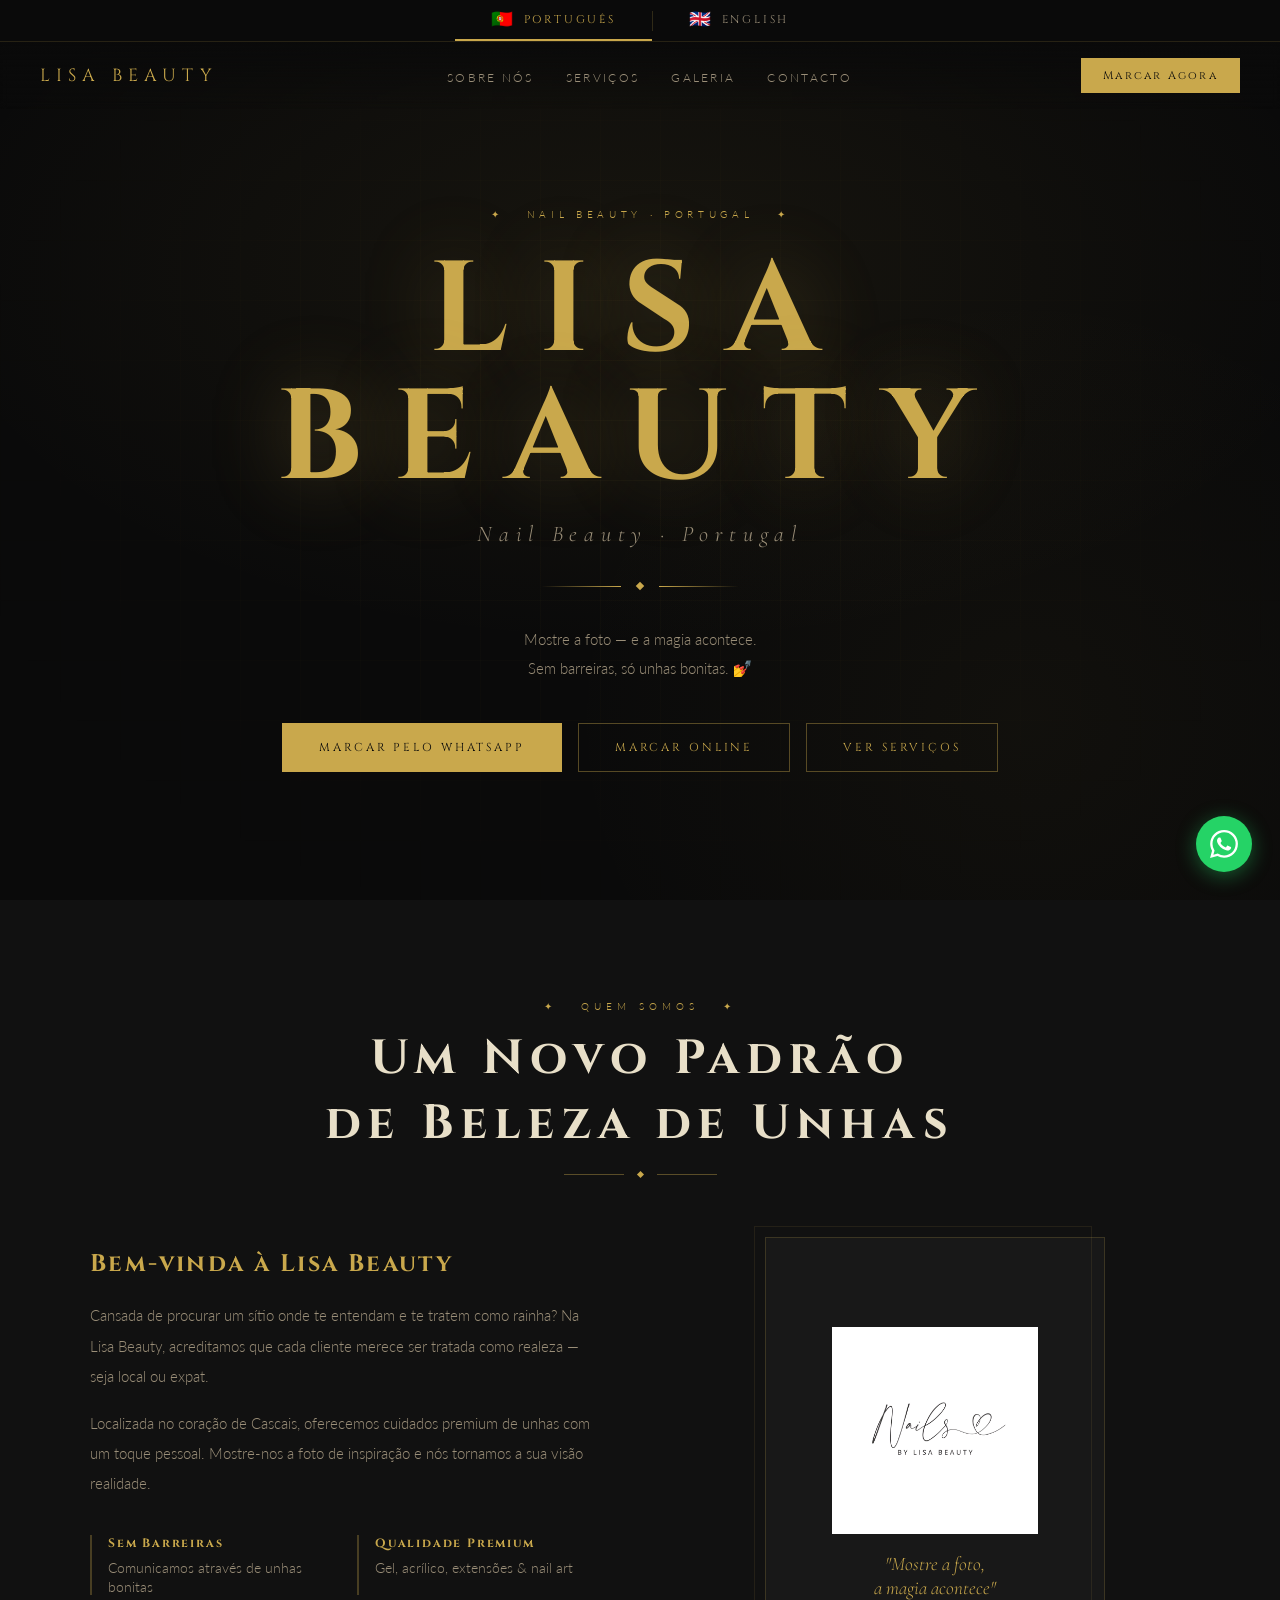
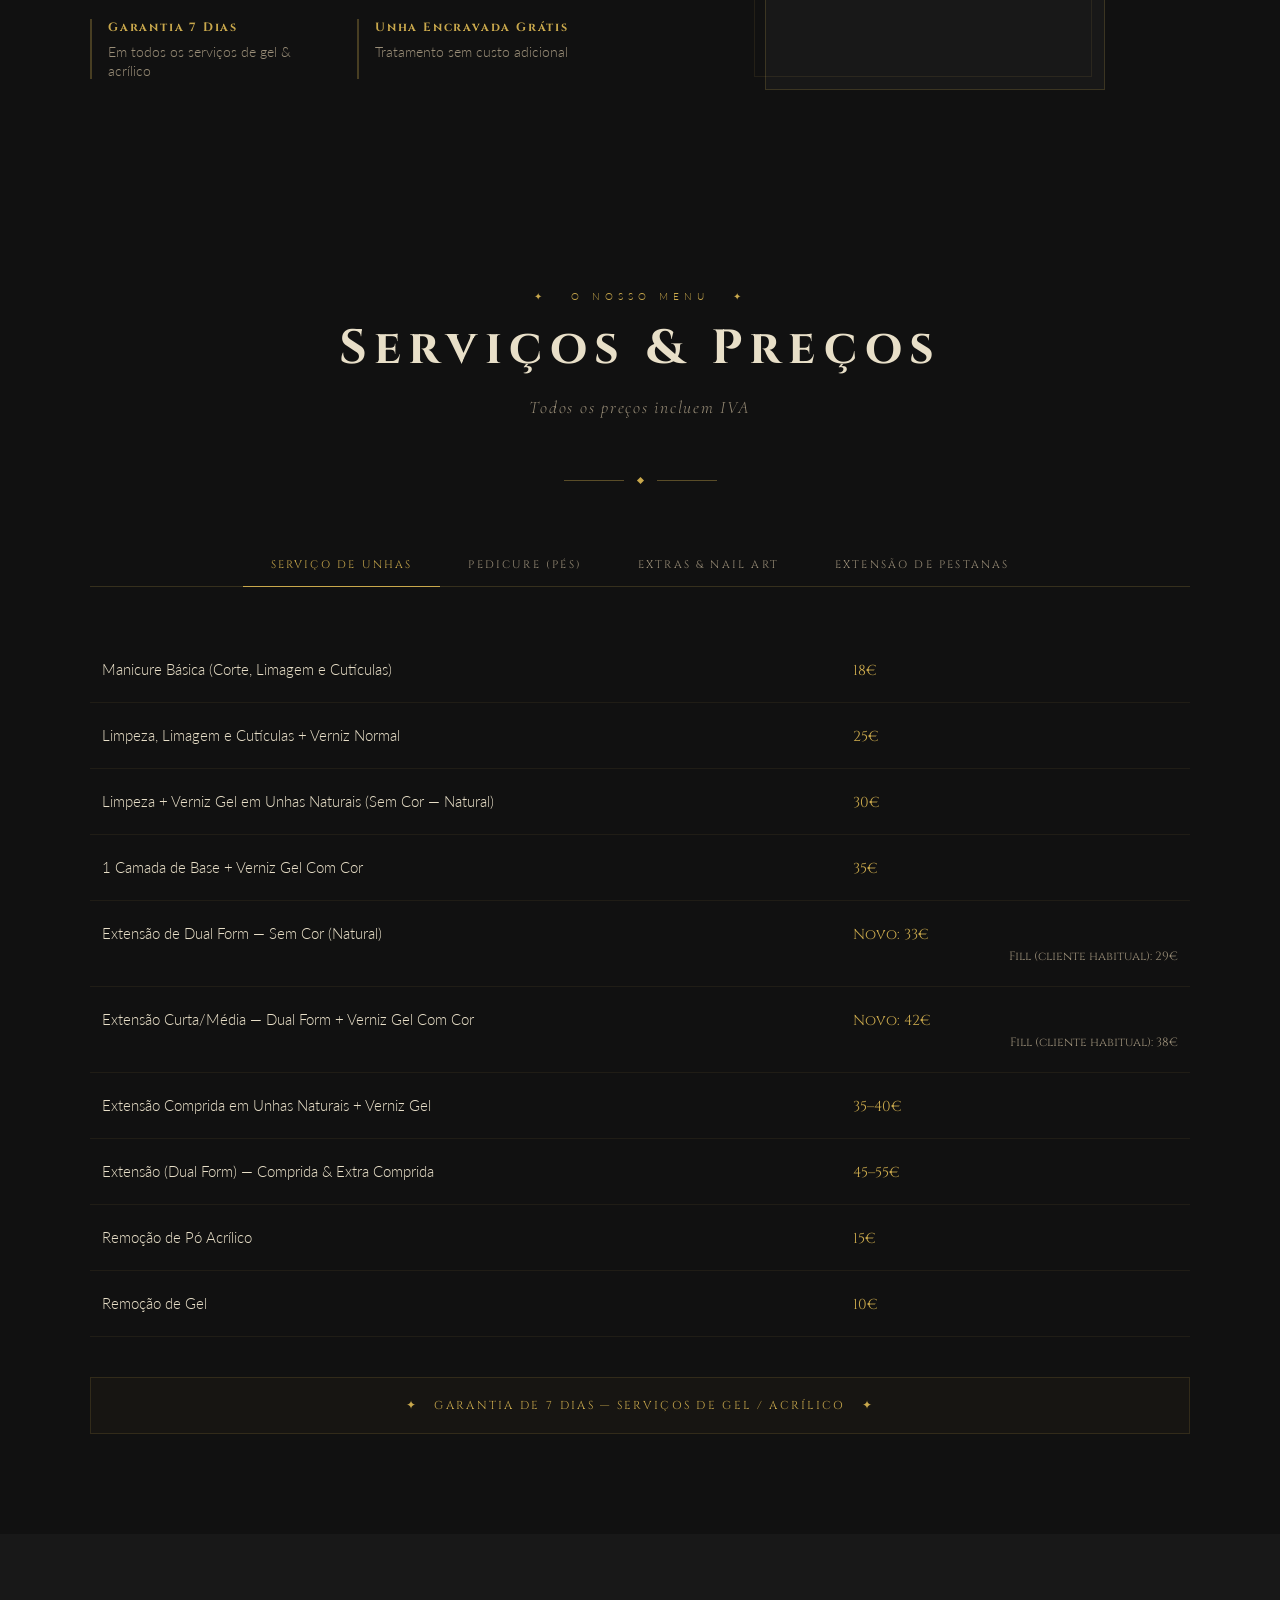
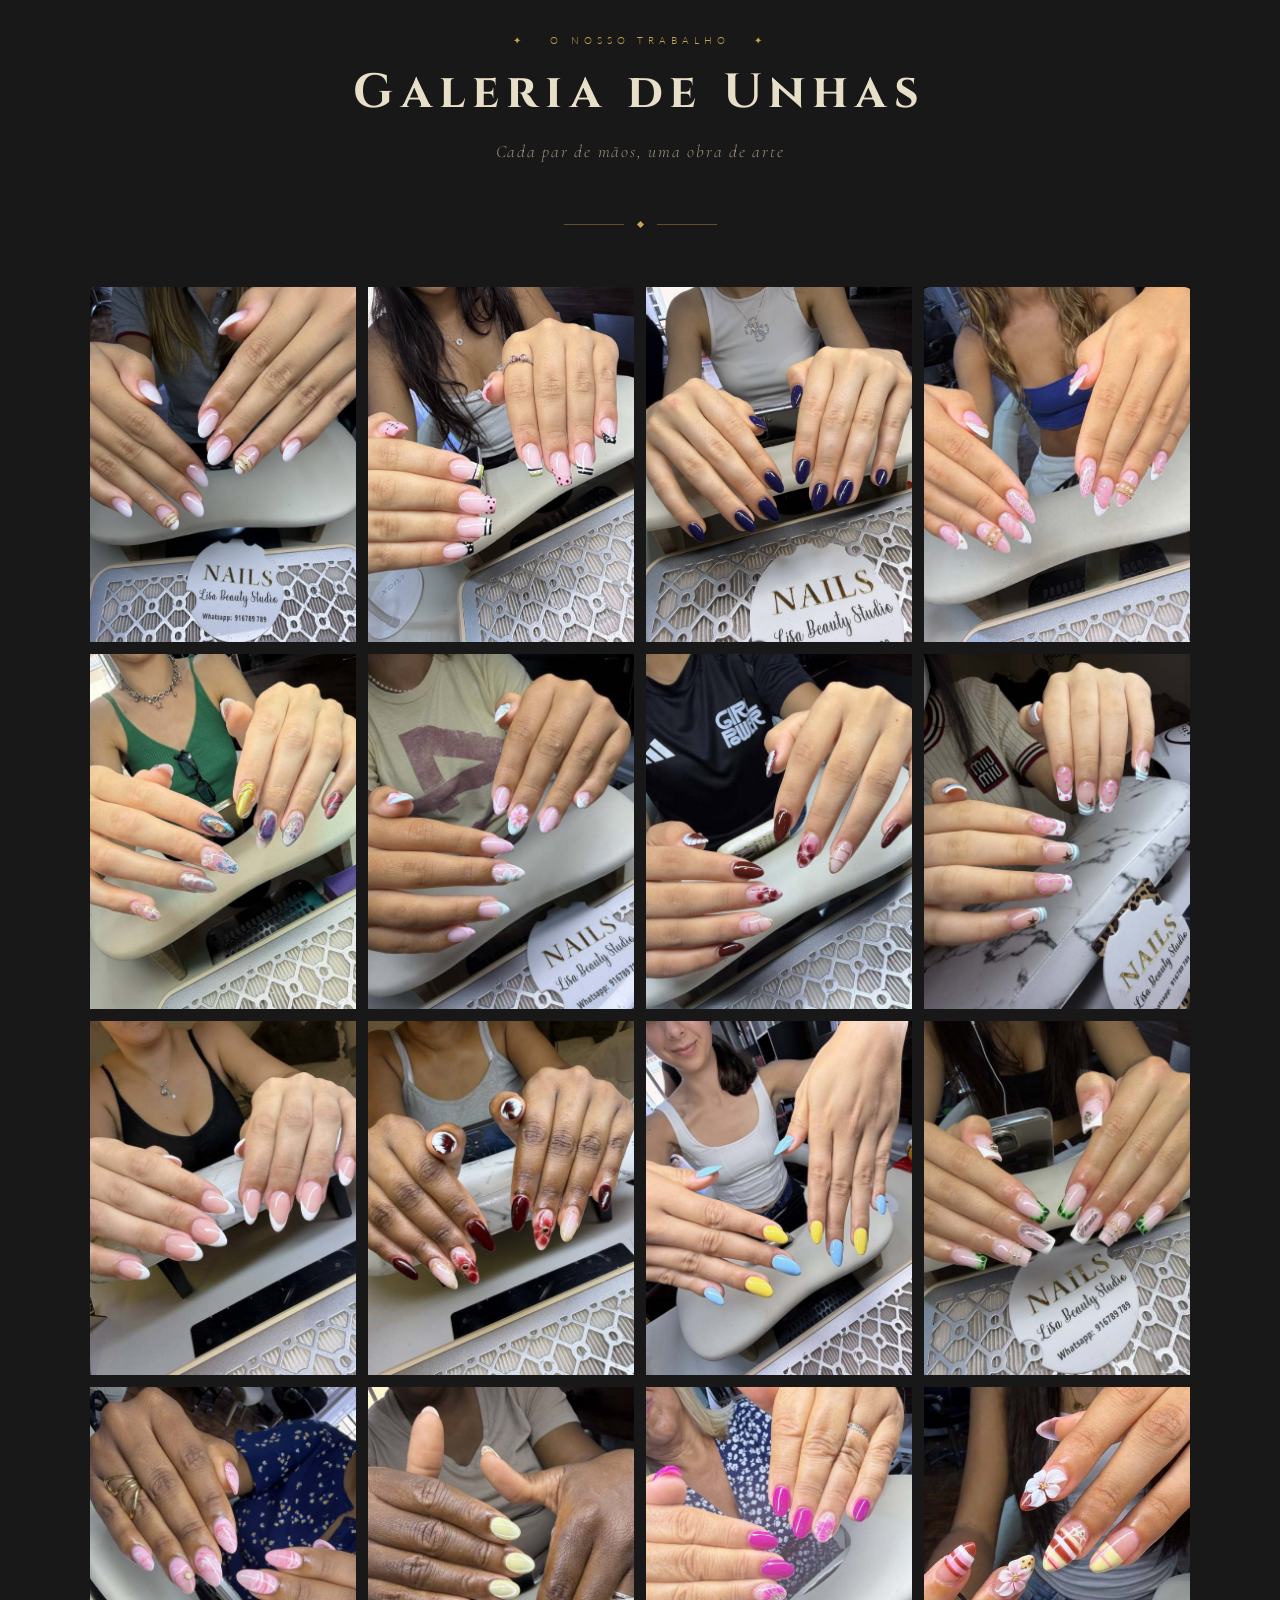
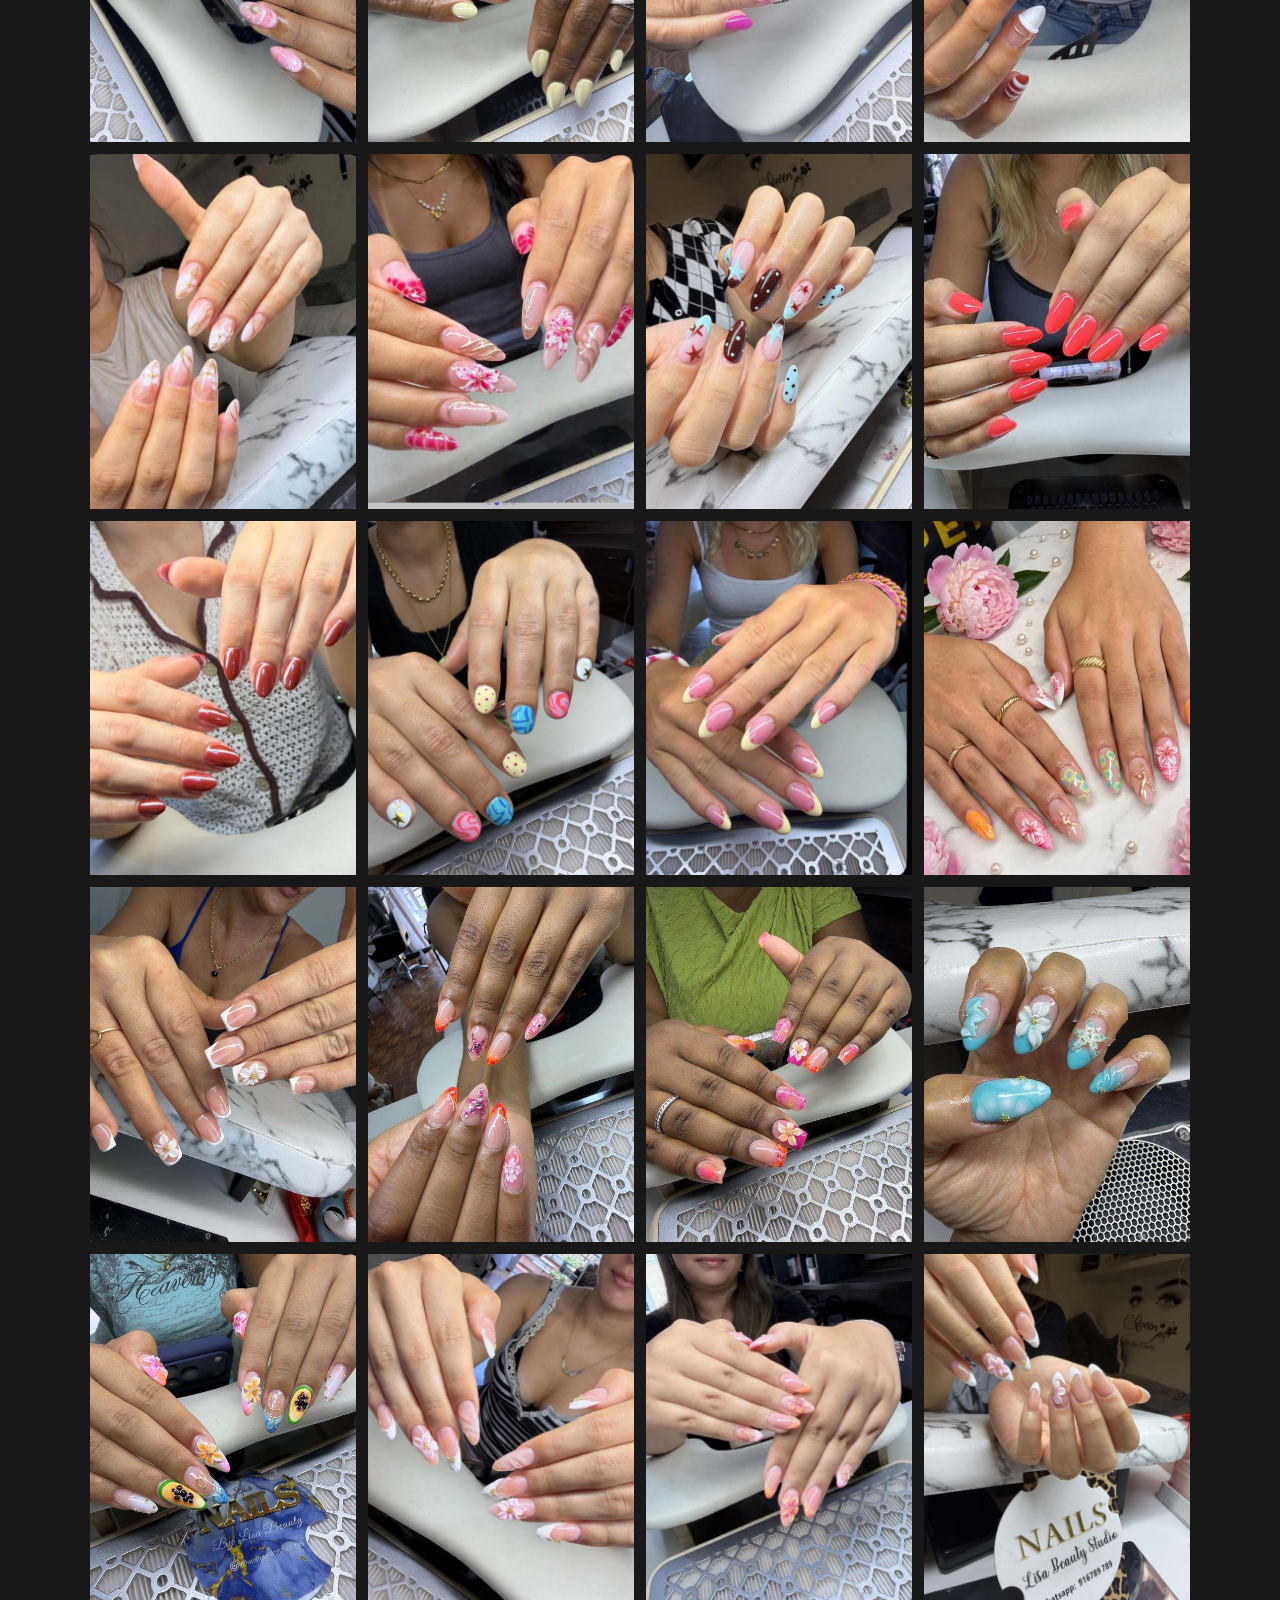
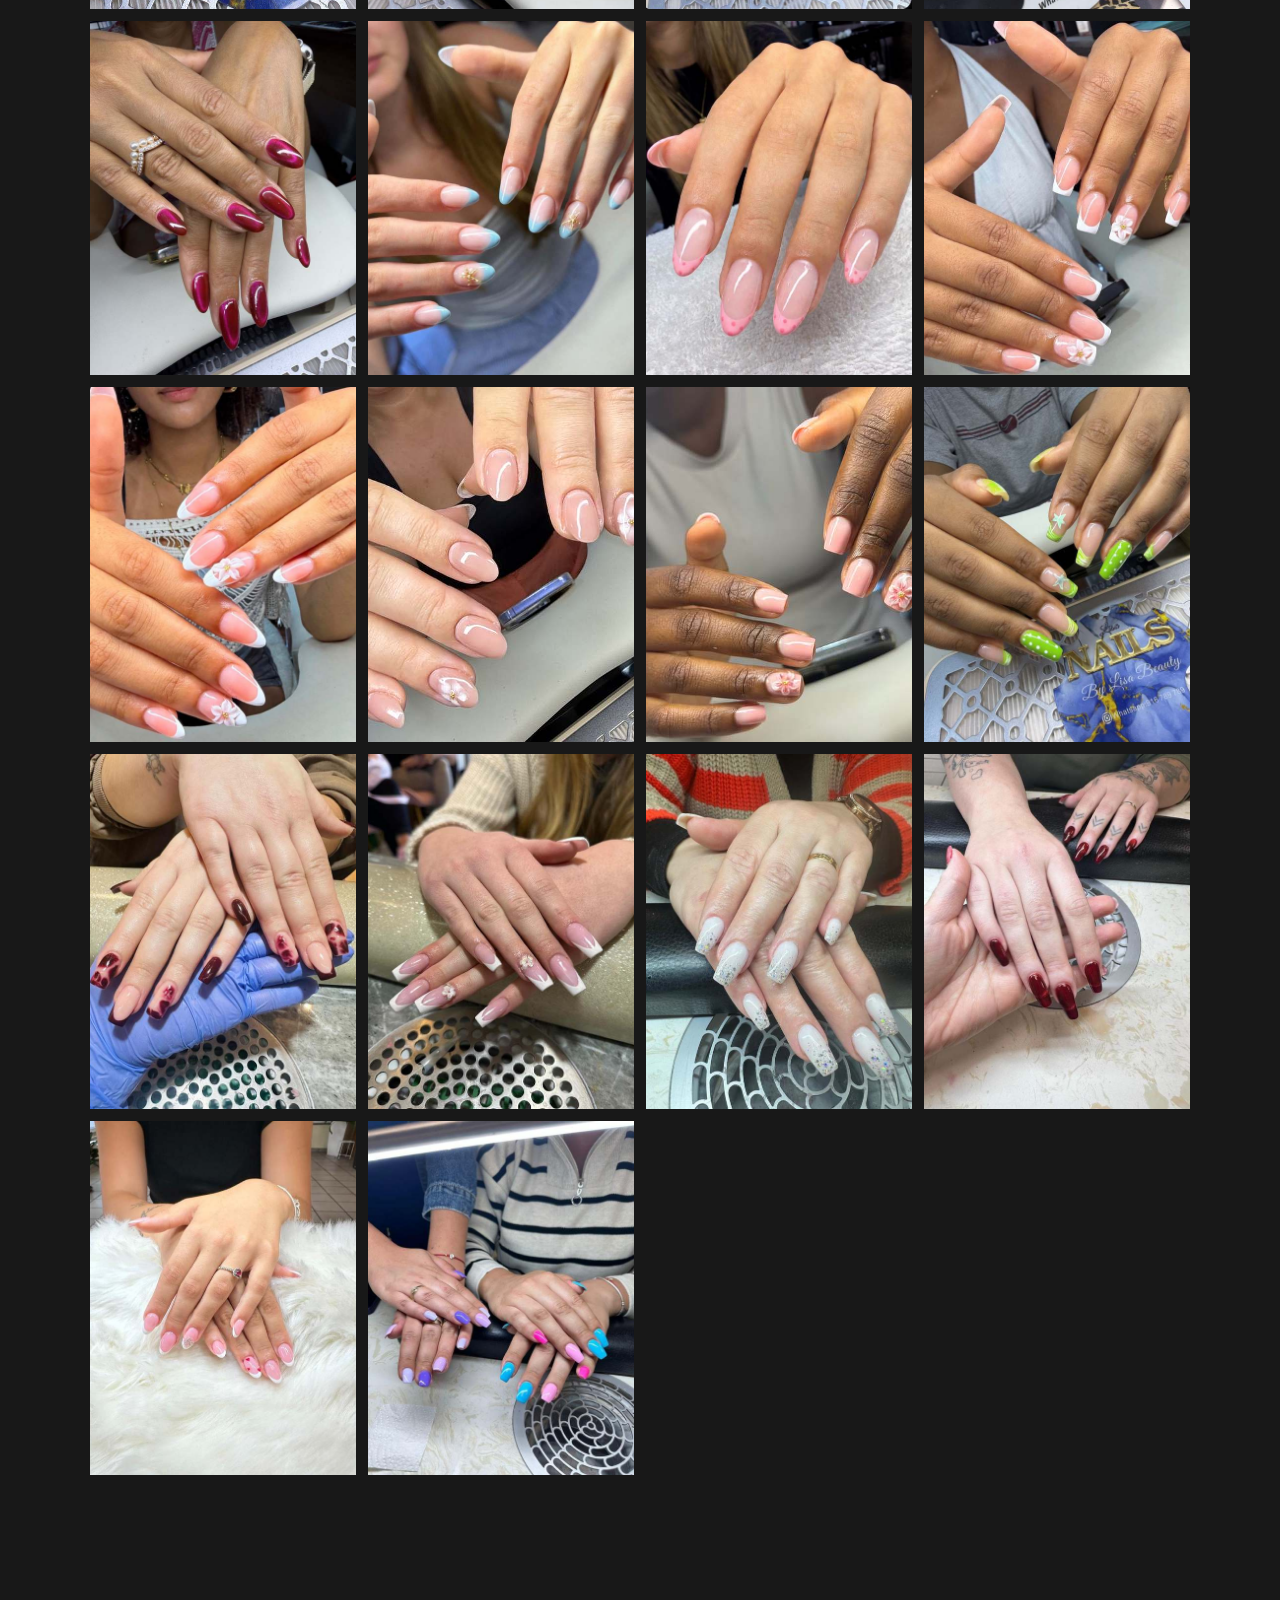
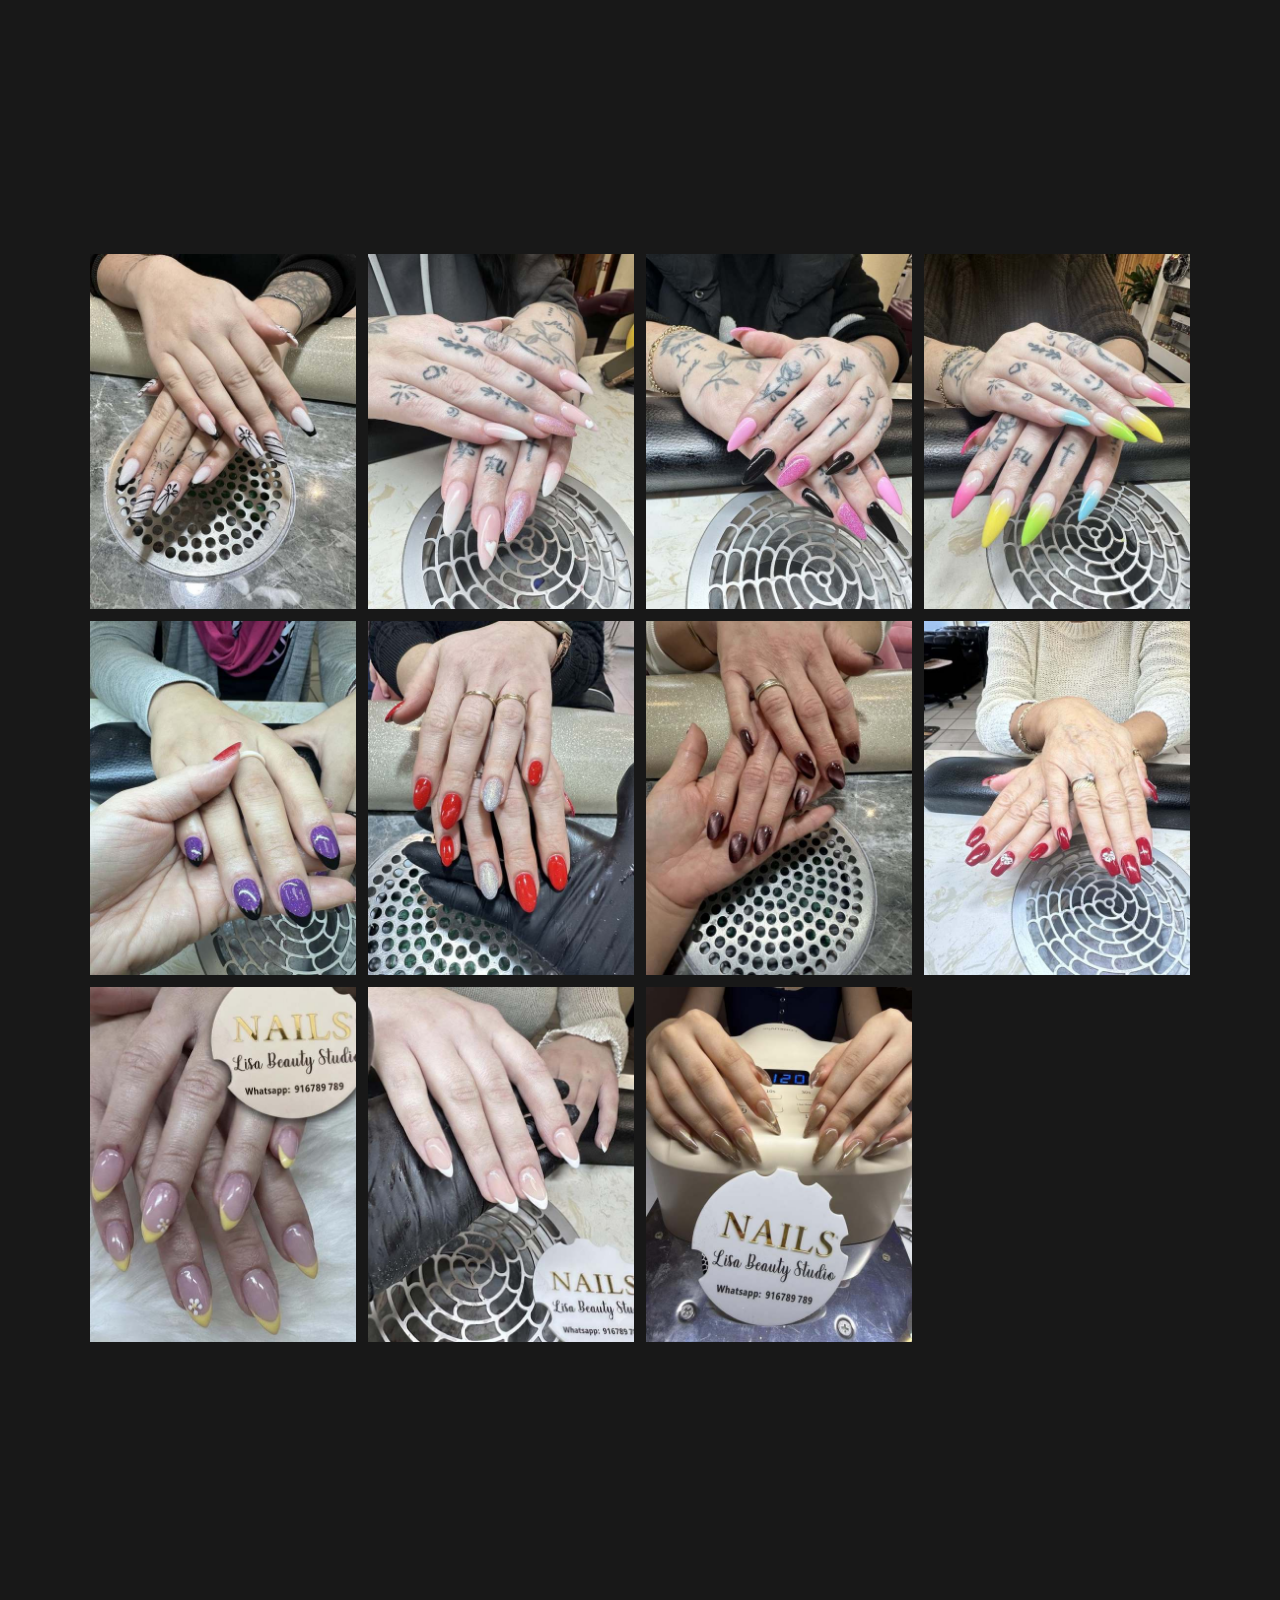
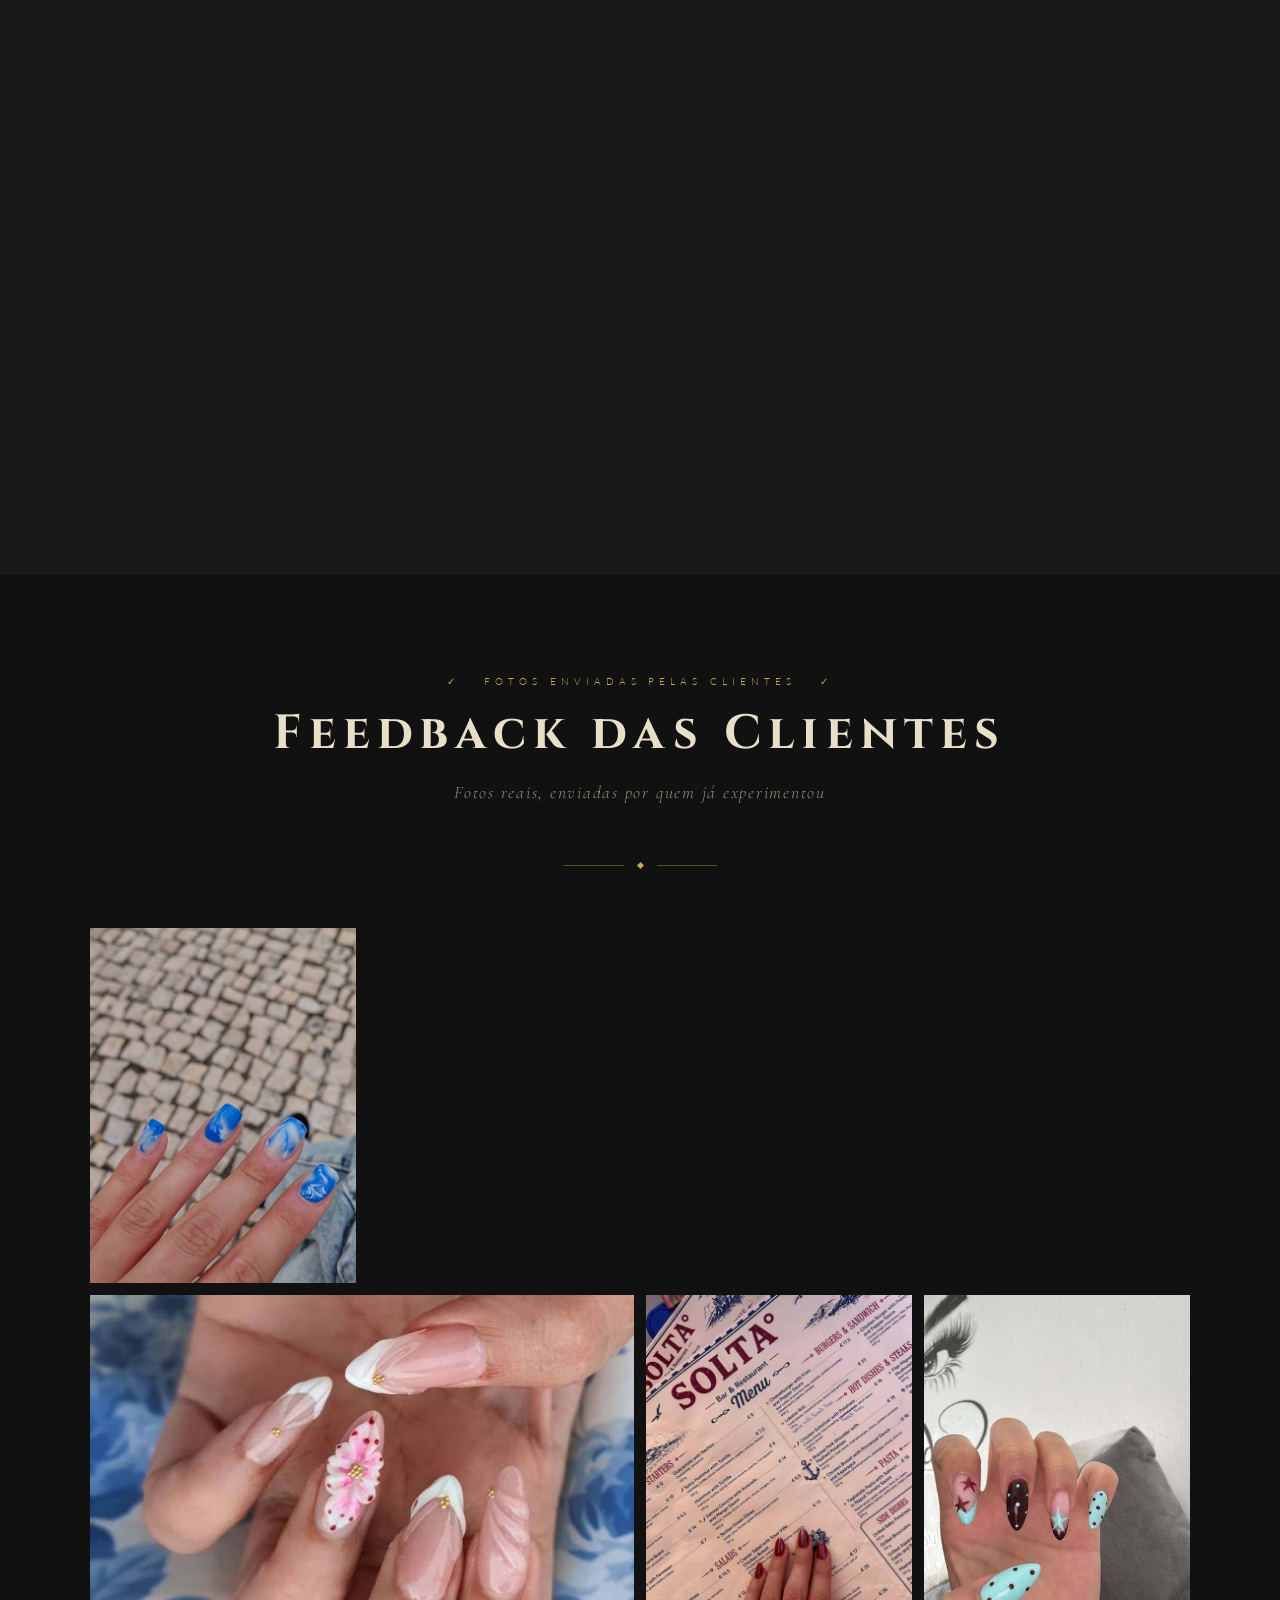
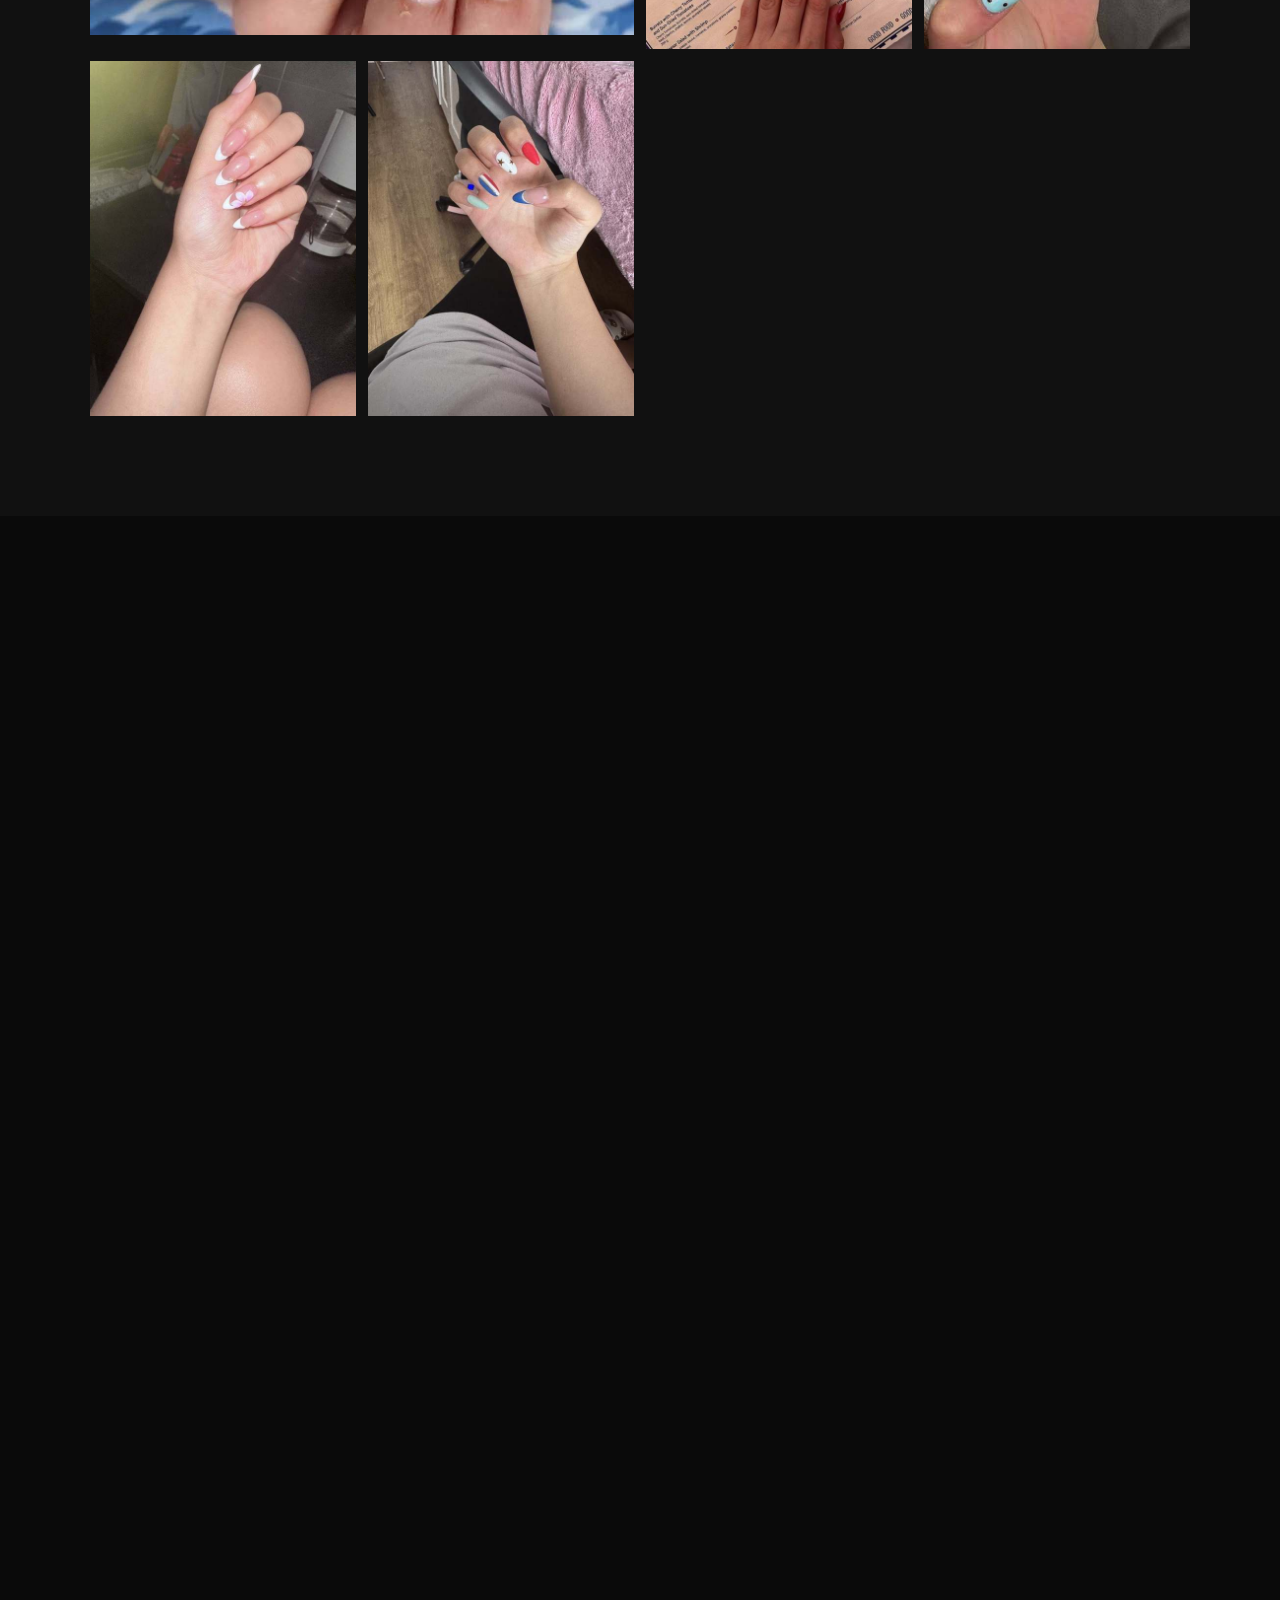
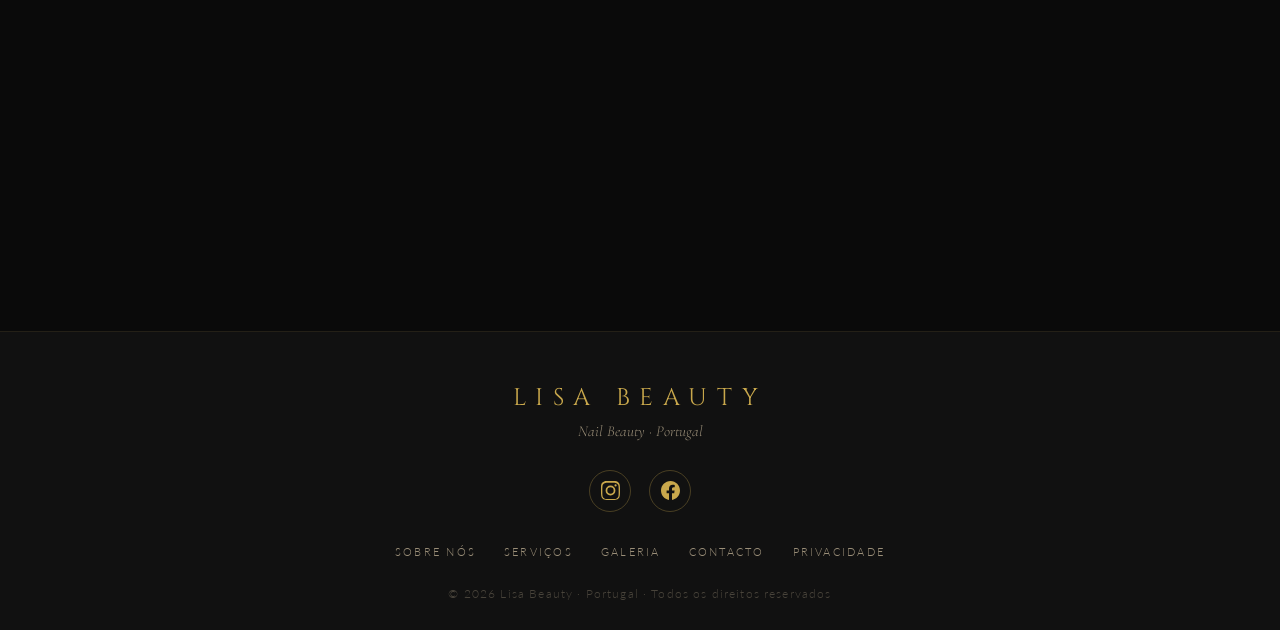
==== commit 0afdfb45: "Fix Cascais map: use correct Lisa beauty nails place link and coordinates" ====
--- a/index.html
+++ b/index.html
@@ -168,13 +168,13 @@
         "postalCode": "2750-352",
         "addressCountry": "PT"
       },
-      "geo": { "@type": "GeoCoordinates", "latitude": 38.6979, "longitude": -9.4215 },
+      "geo": { "@type": "GeoCoordinates", "latitude": 38.6989368, "longitude": -9.4193518 },
       "areaServed": ["Cascais", "Estoril", "Carcavelos", "Parede"],
       "sameAs": [
         "https://www.instagram.com/___lisa.beauty",
         "https://www.facebook.com/share/1DHKusgs8n/"
       ],
-      "hasMap": "https://maps.app.goo.gl/UG8kZFoNpPSi8kuB8",
+      "hasMap": "https://maps.app.goo.gl/z253RkzynWGnXSwp7",
       "makesOffer": [
         { "@type": "Offer", "itemOffered": { "@type": "Service", "name": "Manicure Básica" }, "price": "18", "priceCurrency": "EUR" },
         { "@type": "Offer", "itemOffered": { "@type": "Service", "name": "Verniz Gel em Unhas Naturais" }, "price": "30", "priceCurrency": "EUR" },
